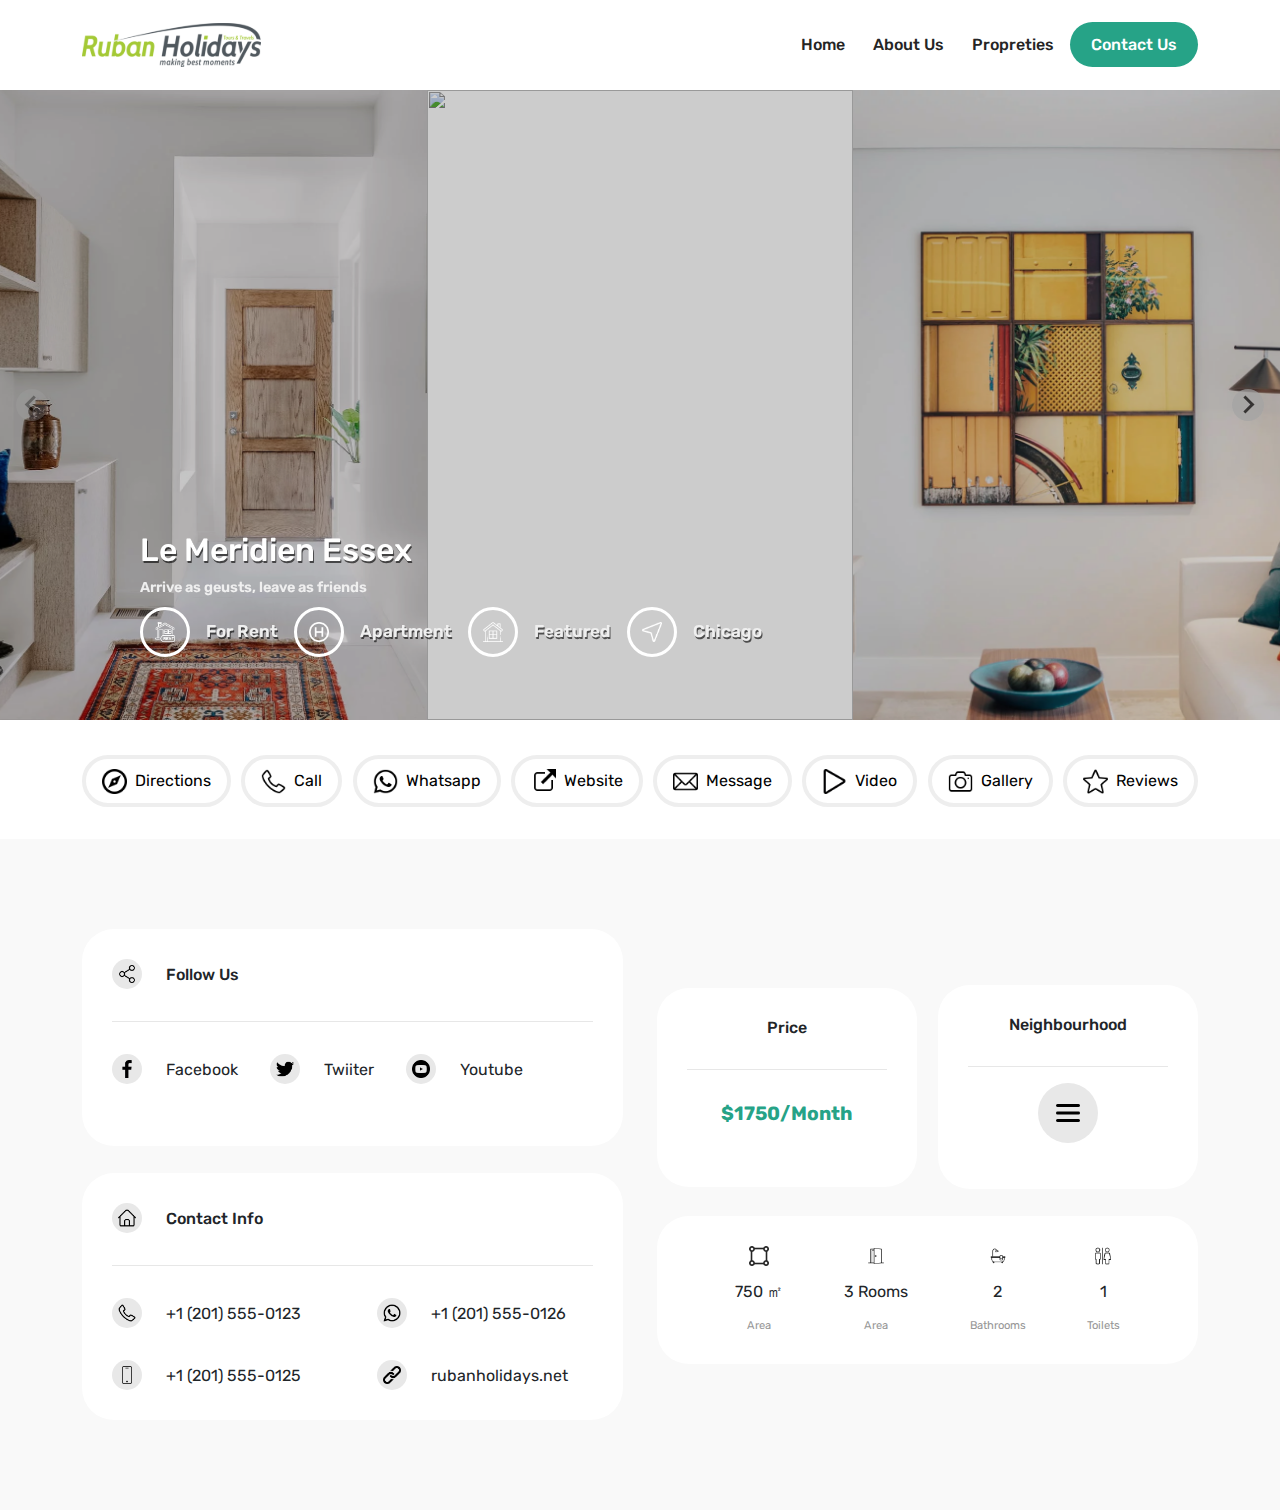
==== detail-page.html @ 16c0c18a "15" ====
<!DOCTYPE html>
<html lang="en">
<head>
    <meta charset="UTF-8">
    <meta name="viewport" content="width=device-width, initial-scale=1.0">
    <link href="https://cdn.jsdelivr.net/npm/bootstrap@5.3.3/dist/css/bootstrap.min.css" rel="stylesheet" integrity="sha384-QWTKZyjpPEjISv5WaRU9OFeRpok6YctnYmDr5pNlyT2bRjXh0JMhjY6hW+ALEwIH" crossorigin="anonymous">
    <!-- splide css -->
    <link rel="stylesheet" href="https://cdn.jsdelivr.net/npm/@splidejs/splide@4.1.4/dist/css/splide.min.css">
    <!-- font links -->
    <link rel="preconnect" href="https://fonts.googleapis.com">
    <link rel="preconnect" href="https://fonts.gstatic.com" crossorigin>
    <link href="https://fonts.googleapis.com/css2?family=Rubik:ital,wght@0,300..900;1,300..900&display=swap" rel="stylesheet">

    <link rel="stylesheet" href="./css/style.css">
    <link rel="stylesheet" href="./css/detailpage.css">
    <title>Detail Page</title>
</head>
<body>
    <header class="d-flex align-items-center justify-content-center">
        <div class="header-container container d-flex align-items-center justify-content-between">
            <div class="logo">
                <img src="./images/logo-main.svg" alt="">
            </div>

            <div class="links-container">
                <a href="">Home</a>
                <a href="">About Us</a>
                <a href="">Propreties</a>
                <a href="" class="contact-us-btn">Contact Us</a>
            </div>
        </div>
    </header>

    <div class="hero-image-slider-container">
        <section id="image-carousel" class="splide" aria-label="Beautiful Images">
            <div class="splide__track">
                  <ul class="splide__list">
                      <li class="splide__slide">
                          <img src="./images/sl1.png" alt="">
                      </li>

                      <li class="splide__slide">
                        <img src="./images/sl2.png" alt="">
                    </li>

                    <li class="splide__slide">
                        <img src="./images/sl3.png" alt="">
                    </li>

                    <li class="splide__slide">
                        <img src="./images/sl4.png" alt="">
                    </li>

                    <li class="splide__slide">
                        <img src="./images/sl5.png" alt="">
                    </li>

                    <li class="splide__slide">
                        <img src="./images/sl6.png" alt="">
                    </li>
                  </ul>
            </div>
        </section>

        <div class="slider-overlay">
            <div class="text-container container d-flex flex-column">
                <h1 class="overlay-text">Le Meridien Essex</h1>
                <p>Arrive as geusts, leave as friends</p>
                <div class="icon-cards-container d-flex">
                    <div class="item d-flex">
                        <div class="icon">
                            <img src="./images/rent.png" alt="">
                        </div>
                        <p>For Rent</p>
                    </div>

                    <div class="item d-flex">
                        <div class="icon">
                            <img src="./images/circle-h.png" alt="">
                        </div>
                        <p>Apartment</p>
                    </div>

                    <div class="item d-flex">
                        <div class="icon">
                            <img src="./images/home.png" alt="">
                        </div>
                        <p>Featured</p>
                    </div>

                    <div class="item d-flex">
                        <div class="icon">
                            <img src="./images/gps-navigation.png" alt="">
                        </div>
                        <p>Chicago</p>
                    </div>
                </div>
            </div>
        </div>
    </div>

    <div class="link-items-container-main">
        <div class="link-items-container container d-flex justify-content-between">
            <button>
                <img src="./images/compass.png" alt="">
                <p>Directions</p>
            </button>

            <button>
                <img src="./images/phone-call.png" alt="">
                <p>Call</p>
            </button>

            <button>
                <img src="./images/whatsapp.png" alt="">
                <p>Whatsapp</p>
            </button>

            <button>
                <img src="./images/detach.png" alt="">
                <p>Website</p>
            </button>

            <button>
                <img src="./images/email.png" alt="">
                <p>Message</p>
            </button>

            <button>
                <img src="./images/play-button.png" alt="">
                <p>Video</p>
            </button>

            <button>
                <img src="./images/camera.png" alt="">
                <p>Gallery</p>
            </button>

            <button>
                <img src="./images/star.png" alt="">
                <p>Reviews</p>
            </button>


        </div>
    </div>

    <section class="information-section-container-main">
        <div class="information-section-container container d-flex justify-content-between align-items-center">
            <div class="left-column">
                <div class="item-card item-card-follow">
                    <div class="head-section">
                        <div class="icon">
                            <img src="./images/share.png" alt="">
                        </div>
                        <h4>Follow Us</h4>
                    </div>
                    <div class="body-section d-flex">
                        <div class="item">
                            <div class="icon">
                                <img src="./images/facebook-app-symbol.png" alt="">
                            </div>
                            <h4>Facebook</h4>
                        </div>

                        <div class="item">
                            <div class="icon">
                                <img src="./images/twitter.png" alt="">
                            </div>
                            <h4>Twiiter</h4>
                        </div>

                        <div class="item">
                            <div class="icon">
                                <img src="./images/youtube.png" alt="">
                            </div>
                            <h4>Youtube</h4>
                        </div>
                    </div>
                </div>

                <div class="item-card item-card-contact">
                    <div class="head-section">
                        <div class="icon">
                            <img src="./images/home copy.png" alt="">
                        </div>
                        <h4>Contact Info</h4>
                    </div>
                    <div class="body-section">
                        <div class="row1 d-flex align-items-center">
                            <div class="item">
                                <div class="icon">
                                    <img src="./images/phone-call.png" alt="">
                                </div>
                                <h4>+1 (201) 555-0123</h4>
                            </div>

                            <div class="item">
                                <div class="icon">
                                    <img src="./images/whatsapp.png" alt="">
                                </div>
                                <h4>+1 (201) 555-0126</h4>
                            </div>
                        </div>
                        
                        <div class="row1 d-flex align-items-center">
                            <div class="item">
                                <div class="icon">
                                    <img src="./images/iphone.png" alt="">
                                </div>
                                <h4>+1 (201) 555-0125</h4>
                            </div>

                            <div class="item">
                                <div class="icon">
                                    <img src="./images/link.png" alt="">
                                </div>
                                <h4>rubanholidays.net</h4>
                            </div>
                        </div>
                    </div>
                </div>
            </div>
            <div class="right-column">
                <div class="first-row d-flex align-items-center justify-content-between">
                    <div class="item-card item-card-price">
                        <div class="head-section d-flex align-items-center justify-content-center">
                            <h4>Price</h4>
                        </div>
                        <div class="body-section d-flex">
                            <div class="item">
                                <h4>$1750/Month</h4>
                            </div>

                        </div>
                    </div>

                    <div class="item-card item-card-neighbourhood">
                        <div class="head-section d-flex align-items-center justify-content-center">
                            <h4>Neighbourhood</h4>
                        </div>
                        <div class="body-section d-flex">
                            <div class="item">
                                <div class="icon">
                                    <img src="./images/menu.png" alt="">
                                </div>
                            </div>

                        </div>
                    </div>
                </div>

                <div class="item-card item-card-features">
                    <div class="body-section">
                        <div class="cards-container d-flex align-items-center justify-content-between">
                            <div class="item">
                                <img src="./images/square.png" alt="">
                                <h5>750 ㎡</h5>
                                <p>Area</p>
                            </div>

                            <div class="item">
                                <img src="./images/door.png" alt="">
                                <h5>3 Rooms</h5>
                                <p>Area</p>
                            </div>

                            <div class="item">
                                <img src="./images/bathtub.png" alt="">
                                <h5>2</h5>
                                <p>Bathrooms</p>
                            </div>

                            <div class="item">
                                <img src="./images/gender.png" alt="">
                                <h5>1</h5>
                                <p>Toilets</p>
                            </div>
                        </div>
                    </div>
                </div>
            </div>
        </div>
    </section>


    <script>
        document.addEventListener('DOMContentLoaded', function () {
    var splide = new Splide('#image-carousel', {
        perPage: 3,
        focus: 'center',
        omitEnd: true,
        pagination: false, // Disable the dots
    });

    splide.mount();
});

    </script>

    <script src="https://kit.fontawesome.com/12dbf2ea54.js" crossorigin="anonymous"></script>
    <!-- splide js slider -->
    <script src="https://cdn.jsdelivr.net/npm/@splidejs/splide@4.1.4/dist/js/splide.min.js"></script>
    <!-- bootstrap js -->
    <script src="https://cdn.jsdelivr.net/npm/@popperjs/core@2.11.8/dist/umd/popper.min.js" integrity="sha384-I7E8VVD/ismYTF4hNIPjVp/Zjvgyol6VFvRkX/vR+Vc4jQkC+hVqc2pM8ODewa9r" crossorigin="anonymous"></script>
    <script src="https://cdn.jsdelivr.net/npm/bootstrap@5.3.3/dist/js/bootstrap.min.js" integrity="sha384-0pUGZvbkm6XF6gxjEnlmuGrJXVbNuzT9qBBavbLwCsOGabYfZo0T0to5eqruptLy" crossorigin="anonymous"></script>
</body>
</html>
---- css/style.css ----
body {
  box-sizing: border-box;
  font-family: "Rubik", sans-serif;
}

h1, h2, h3, h4, h5, h6 {
  padding: 0px;
  margin: 0px;
}

p {
  padding: 0px;
  margin: 0px;
}

img {
  margin: 0px !important;
  padding: 0px !important;
}

.hero-section-container-main {
  height: 75vh;
  background: linear-gradient(0deg, rgba(0, 0, 0, 0.35) 0%, rgba(0, 0, 0, 0.35) 100%), url("/images/hero-img.jpg") lightgray 50%/cover no-repeat;
  background-position: center;
  background-repeat: no-repeat;
  background-size: cover;
}
.hero-section-container-main .hero-section-container {
  width: 100%;
}
.hero-section-container-main .hero-section-container h1 {
  color: #fff;
  font-size: 4.0625rem;
  font-weight: 800;
}
.hero-section-container-main .hero-section-container p {
  color: #fff;
  font-size: 1rem;
  font-weight: 500;
}
.hero-section-container-main .hero-section-container .search-box-container {
  width: 100%;
  background-color: rgba(255, 255, 255, 0.15);
  padding: 0.5em 0em;
  border-radius: 0.8rem;
}
.hero-section-container-main .hero-section-container .search-box-container .inner-container {
  background-color: white;
  border-radius: 0.8rem;
  width: 98%;
  height: 80% !important;
  overflow: hidden;
  padding: 1.875em 1.25em;
}
.hero-section-container-main .hero-section-container .search-box-container .inner-container .input-field {
  width: calc(20% - 0.8em);
}
.hero-section-container-main .hero-section-container .search-box-container .inner-container input {
  width: 100%;
  border: 1px solid #ebebeb;
  color: #484848;
  font-size: 0.875rem;
  padding: 1em 0.95em;
}
.hero-section-container-main .hero-section-container .search-box-container .inner-container select {
  width: 100%;
  border: 1px solid #ebebeb;
  color: #717171 !important;
  font-size: 0.875rem;
  padding: 1em 0.95em;
}
.hero-section-container-main .hero-section-container .search-box-container .inner-container button {
  padding: 1em 0.95em;
  font-size: 0.875rem;
  border: none;
  border-radius: 0.4em;
  color: #fff;
  background-color: #252525;
}
.hero-section-container-main .hero-section-container .search-box-container .inner-container .search-box {
  overflow: hidden;
}
.hero-section-container-main .hero-section-container .search-box-container .inner-container .search-box input {
  width: 100%;
}

.slider-card-container {
  background: #FFF;
  box-shadow: 0px 0px 50.3px 0px rgba(0, 0, 0, 0.14);
  padding: 1.5625em;
  border-radius: 2.5rem;
  margin-top: -4em;
  width: 60% !important;
}
.slider-card-container .slider-card .splide__arrow--prev {
  position: absolute;
  left: 0px;
}
.slider-card-container .slider-card .splide__arrow--next {
  position: absolute;
  right: -1.5625em;
}
.slider-card-container .slider-card .splide .splide__track .splide__list {
  padding: 0em 0.3em !important;
  display: flex;
  gap: 2em;
}
.slider-card-container .slider-card .splide .splide__track .splide__list .splide__slide {
  background-color: white;
  height: 290px;
  width: 18.66666667% !important;
  box-shadow: 0px 0px 10px 1px rgba(0, 0, 0, 0.15);
  margin: 0.5em 0em;
  border-radius: 1.4em;
  overflow: hidden;
}
.slider-card-container .slider-card .splide .splide__track .splide__list .splide__slide .category-label {
  padding: 0.5625em 1.875em;
}

.splide__slide img {
  width: 100%;
  height: 80%;
}

.stays-for-rent-container {
  padding: 5.625em 0em;
}
.stays-for-rent-container .stays-for-rent .heading-container img {
  width: 32px;
  margin-bottom: 1.5625rem;
}
.stays-for-rent-container .stays-for-rent .heading-container h3 {
  font-family: inherit;
  font-size: 1.85rem;
  font-weight: 800;
  margin-bottom: 0.7em;
}
.stays-for-rent-container .stays-for-rent .heading-container h3 span {
  color: #26a387;
}
.stays-for-rent-container .stays-for-rent .heading-container p {
  font-size: 1.0625rem;
  font-weight: 500;
  color: #b5b5b5;
}
.stays-for-rent-container .stays-for-rent .cards-container {
  margin-top: 2.1875em;
  width: 75%;
}
@media (max-width: 1400px) {
  .stays-for-rent-container .stays-for-rent .cards-container {
    width: 80%;
  }
}
.stays-for-rent-container .stays-for-rent .cards-container .cardd {
  display: grid;
  height: 600px;
  width: 32%;
  grid-template-rows: 60% 40%;
  background-color: white;
  border-radius: 1.8rem;
  overflow: hidden;
  box-shadow: 15px 15px 30px rgba(0, 0, 0, 0.12);
}
.stays-for-rent-container .stays-for-rent .cards-container .cardd .image {
  background-color: white;
  background-position: center;
  background-repeat: no-repeat;
  background-size: cover;
  overflow: hidden;
  border-radius: 1.8rem;
  position: relative;
  padding: 1.5rem;
}
.stays-for-rent-container .stays-for-rent .cards-container .cardd .image .top-items .rating-circle {
  background-color: #26a387;
  height: 45px;
  width: 45px;
  border-radius: 100%;
}
.stays-for-rent-container .stays-for-rent .cards-container .cardd .image .top-items .rating-circle p {
  font-size: 0.9rem;
  font-weight: 700;
  font-family: inherit;
  color: #fff;
}
.stays-for-rent-container .stays-for-rent .cards-container .cardd .image .top-items .heart-icon {
  display: flex;
  align-items: center;
  justify-content: center;
  background-color: rgba(255, 255, 255, 0.19);
  height: 50px;
  width: 50px;
  border-radius: 100%;
}
.stays-for-rent-container .stays-for-rent .cards-container .cardd .image .top-items .heart-icon img {
  width: 23px;
  height: auto;
}
.stays-for-rent-container .stays-for-rent .cards-container .cardd .image .details-section {
  gap: 0.7em;
}
.stays-for-rent-container .stays-for-rent .cards-container .cardd .image .details-section p {
  font-family: inherit;
  color: #fff;
  font-size: 0.875rem;
  font-weight: 400;
  color: #fff;
  text-shadow: 0.8px 1.7px 0.6px rgba(0, 0, 0, 0.62);
}
.stays-for-rent-container .stays-for-rent .cards-container .cardd .image .details-section h5 {
  font-family: inherit;
  font-size: 1.25rem;
  font-weight: 600;
  color: #fff;
  text-shadow: 0.8px 1.7px 0.6px rgba(0, 0, 0, 0.62);
}
.stays-for-rent-container .stays-for-rent .cards-container .cardd .image .details-section h5 span {
  font-size: 0.875rem;
}
.stays-for-rent-container .stays-for-rent .cards-container .cardd .image .details-section .prop-name .check-icon {
  width: 25px;
  height: 25px;
  background-color: #26a387;
  display: flex;
  align-items: center;
  justify-content: center;
  border-radius: 100%;
}
.stays-for-rent-container .stays-for-rent .cards-container .cardd .image .details-section .prop-name .check-icon img {
  width: 18px;
}
.stays-for-rent-container .stays-for-rent .cards-container .cardd .image .details-section .prop-name h4 {
  font-family: inherit;
  color: #fff;
  font-size: 1.0625rem;
  font-weight: 600;
  margin-left: 0.4375em;
  text-shadow: 0.8px 1.7px 0.6px rgba(0, 0, 0, 0.62);
}
.stays-for-rent-container .stays-for-rent .cards-container .cardd .details {
  background-color: #fff;
  width: 100%;
  overflow: hidden;
}
.stays-for-rent-container .stays-for-rent .cards-container .cardd .details .features-row {
  padding: 0.6875em 0.9em;
}
.stays-for-rent-container .stays-for-rent .cards-container .cardd .details .features-row .item {
  display: flex;
  align-items: center;
  flex-direction: column;
  gap: 0.6em;
  justify-content: center;
  text-align: center;
}
.stays-for-rent-container .stays-for-rent .cards-container .cardd .details .features-row .item img {
  width: 20px;
}
.stays-for-rent-container .stays-for-rent .cards-container .cardd .details .features-row .item p {
  font-family: inherit;
  font-size: 0.8125rem;
  font-weight: 400;
}
.stays-for-rent-container .stays-for-rent .cards-container .cardd .details .features-row .sqft img {
  width: 17px !important;
}
.stays-for-rent-container .stays-for-rent .cards-container .cardd .details .location-row {
  padding: 1em 1.5em;
  border-top: 2px solid #e9e9e9;
}
.stays-for-rent-container .stays-for-rent .cards-container .cardd .details .location-row .loc-row {
  gap: 0.5em;
}
.stays-for-rent-container .stays-for-rent .cards-container .cardd .details .location-row .loc-row img {
  width: 20px;
}
.stays-for-rent-container .stays-for-rent .cards-container .cardd .details .location-row .loc-row p {
  font-family: inherit;
  color: #252525;
  font-size: 0.875rem;
}
.stays-for-rent-container .stays-for-rent .cards-container .cardd .details .location-row .loc-row-2 {
  margin-top: 1em;
}
.stays-for-rent-container .stays-for-rent .cards-container .cardd .details .location-row .loc-row-2 p {
  font-family: inherit;
  color: #252525;
  font-size: 0.975rem;
}
.stays-for-rent-container .stays-for-rent .cards-container .cardd .details .icons-row {
  display: flex;
  width: 100%;
  height: 5em;
  padding: 0em 1.5em;
  margin-top: 0.6em;
}
.stays-for-rent-container .stays-for-rent .cards-container .cardd .details .icons-row .iconn {
  background-color: #252525;
  width: 40px;
  height: 40px;
  display: flex;
  align-items: center;
  justify-content: center;
  border-radius: 100%;
}
.stays-for-rent-container .stays-for-rent .cards-container .cardd .details .icons-row .iconn img {
  width: 25px;
}
.stays-for-rent-container .stays-for-rent .cards-container .cardd1 .image {
  background: linear-gradient(138deg, rgba(0, 0, 0, 0) 3.1%, rgba(0, 0, 0, 0.7) 100.25%), url("/images/stayimg1.jpg") lightgray 50%/cover no-repeat;
}
.stays-for-rent-container .stays-for-rent .cards-container .cardd2 .image {
  background: linear-gradient(138deg, rgba(0, 0, 0, 0) 3.1%, rgba(0, 0, 0, 0.7) 100.25%), url("/images/stayimg2.jpg") lightgray 50%/cover no-repeat;
}
.stays-for-rent-container .stays-for-rent .cards-container .cardd3 .image {
  background: linear-gradient(138deg, rgba(0, 0, 0, 0) 3.1%, rgba(0, 0, 0, 0.7) 100.25%), url("/images/stayimg3.jpg") lightgray 50%/cover no-repeat;
}
.stays-for-rent-container .stays-for-rent .btn-row button {
  margin-top: 2.1875rem;
  background-color: white;
  border: 4px solid #eee;
  padding: 6px 30px;
  border-radius: 5rem;
}
.stays-for-rent-container .stays-for-rent .btn-row button img {
  width: 25px;
  margin-left: 0.9em;
}

.get-started-container .get-started {
  padding: 5.625em 0em;
}
.get-started-container .get-started .heading-container {
  margin-bottom: 6.25em;
}
.get-started-container .get-started .heading-container img {
  width: 32px;
  margin-bottom: 1.5625rem;
}
.get-started-container .get-started .heading-container h3 {
  font-family: inherit;
  font-size: 1.85rem;
  font-weight: 800;
  margin-bottom: 1.375em;
}
.get-started-container .get-started .heading-container h3 span {
  color: #26a387;
}
.get-started-container .get-started .heading-container p {
  font-size: 1.3125rem;
  font-weight: 700;
  color: #252525;
}
.get-started-container .get-started .card-container .item {
  width: 49%;
  height: 21.875em;
  overflow: hidden;
  border-radius: 2.2rem;
  display: flex;
  flex-direction: column;
  justify-content: center;
}
.get-started-container .get-started .card-container .item .text {
  display: flex;
  flex-direction: column;
  gap: 1.625em;
  padding: 0em 3.75em;
}
.get-started-container .get-started .card-container .item .text h3 {
  font-family: inherit;
  font-size: 2.5rem;
  font-weight: 800;
  color: #fff;
}
.get-started-container .get-started .card-container .item .text p {
  font-size: 1.125rem;
  color: #fff;
  font-weight: 600;
}
.get-started-container .get-started .card-container .item .text button {
  width: 50px;
  height: 50px;
  border-radius: 100%;
  background-color: white;
  border: none;
  display: flex;
  align-items: center;
  justify-content: center;
  border: 4px solid #eee;
}
.get-started-container .get-started .card-container .item .text button img {
  width: 23px;
}
.get-started-container .get-started .card-container .item1 {
  background: linear-gradient(270deg, rgba(0, 0, 0, 0) 0.09%, rgba(0, 0, 0, 0.65) 103.43%), url("/images/call-to.webp") lightgray 50%/cover no-repeat;
}
.get-started-container .get-started .card-container .item2 {
  background: linear-gradient(270deg, rgba(0, 0, 0, 0) 0.09%, rgba(0, 0, 0, 0.65) 103.43%), url("/images/call-to-2.webp") lightgray 50%/cover no-repeat;
}

.keep-exploring-container {
  padding-bottom: 5.625em;
}
.keep-exploring-container .keep-exploring .heading-container img {
  width: 32px;
  margin-bottom: 1.5625rem;
}
.keep-exploring-container .keep-exploring .heading-container h3 {
  font-family: inherit;
  font-size: 1.85rem;
  font-weight: 800;
  margin-bottom: 0.7em;
}
.keep-exploring-container .keep-exploring .heading-container h3 span {
  color: #26a387;
}
.keep-exploring-container .keep-exploring .heading-container p {
  font-size: 1.0625rem;
  font-weight: 500;
  color: #b5b5b5;
}
.keep-exploring-container .keep-exploring .cards-container {
  margin-top: 2.4em;
}
.keep-exploring-container .keep-exploring .cards-container .item {
  display: flex;
  flex-direction: column;
  align-items: center;
  justify-content: center;
  text-align: center;
}
.keep-exploring-container .keep-exploring .cards-container .item .circle-img {
  box-shadow: 14px 15px 48.5px -2px rgba(0, 0, 0, 0.45);
  position: relative;
  width: 180px;
  border-radius: 100%;
  height: 180px;
  background: linear-gradient(0deg, rgba(0, 0, 0, 0.3) 0%, rgba(0, 0, 0, 0.3) 100%), url("/images/stayimg1.jpg") lightgray 50%/cover no-repeat;
}
.keep-exploring-container .keep-exploring .cards-container .item .circle-img .number {
  position: absolute;
  bottom: 10%;
  left: 50%; /* Move the element to the center of the container */
  transform: translateX(-50%); /* Adjust the position to truly center it */
  color: #fff;
  width: 50px;
  height: 50px;
  display: flex;
  align-items: center;
  justify-content: center;
  border: 3px solid white;
  border-radius: 100%;
}
.keep-exploring-container .keep-exploring .cards-container .item .circle-img .number p {
  font-size: 1rem;
  font-family: inherit;
  font-weight: 700;
  text-shadow: 0.8px 1.7px 0.6px rgba(0, 0, 0, 0.62);
}
.keep-exploring-container .keep-exploring .cards-container .item h5 {
  margin-top: 1.1em !important;
  font-weight: 600;
  font-family: inherit;
  font-size: 1.125rem;
}

header {
  padding: 1.4375rem 0rem !important;
}
header .header-container .logo img {
  height: 2.75rem;
}
header .header-container .links-container a {
  text-decoration: none;
  font-size: 1rem;
  font-weight: 500;
  color: #252525;
  padding: 7px 12px;
}
header .header-container .links-container .contact-us-btn {
  background-color: #26a387;
  padding: 0.7875rem 1.3125em;
  border-radius: 10rem;
  color: #fff;
}/*# sourceMappingURL=style.css.map */
---- css/detailpage.css ----
.hero-image-slider-container {
  position: relative;
  overflow: hidden;
}
.hero-image-slider-container .slider-overlay {
  position: absolute;
  top: 0;
  left: 0;
  width: 100%;
  height: 100%;
  background: rgba(0, 0, 0, 0.2); /* Semi-transparent black overlay */
  display: flex;
  align-items: center;
  justify-content: center;
  z-index: 1; /* Ensure the overlay is above the slider */
  pointer-events: none;
}
.hero-image-slider-container .slider-overlay .text-container {
  pointer-events: none;
  position: absolute;
  left: 10%;
  bottom: 10%;
  gap: 0.5em;
}
.hero-image-slider-container .slider-overlay .text-container h1 {
  font-size: 2rem;
  color: #fff;
  text-shadow: 0.8px 1.7px 0.6px rgba(0, 0, 0, 0.62);
}
.hero-image-slider-container .slider-overlay .text-container p {
  font-size: 0.9rem;
  color: rgb(239, 239, 239);
  font-weight: 600;
}
.hero-image-slider-container .slider-overlay .text-container .icon-cards-container {
  gap: 1em;
}
.hero-image-slider-container .slider-overlay .text-container .icon-cards-container .item {
  display: flex;
  align-items: center;
  gap: 1em;
}
.hero-image-slider-container .slider-overlay .text-container .icon-cards-container .item .icon {
  width: 50px;
  height: 50px;
  border: 3px solid white;
  display: flex;
  align-items: center;
  justify-content: center;
  border-radius: 100%;
}
.hero-image-slider-container .slider-overlay .text-container .icon-cards-container .item p {
  text-shadow: none;
  font-size: 1.0625rem;
  text-shadow: 0.8px 1.7px 0.6px rgba(0, 0, 0, 0.62);
}
.hero-image-slider-container .slider-overlay .text-container .icon-cards-container .item img {
  width: 20px;
}

.link-items-container-main {
  overflow: hidden;
  padding-bottom: 2em;
}
.link-items-container-main .link-items-container button {
  margin-top: 2.1875rem;
  background-color: white;
  border: 4px solid #eee;
  padding: 0.6em 1em;
  border-radius: 5rem;
  display: flex;
  gap: 0.5em;
}
.link-items-container-main .link-items-container button img {
  width: 25px;
  margin-left: 0.9em;
}

.information-section-container-main {
  padding: 5.625em 0em;
  background-color: #f9f9f9;
}
.information-section-container-main .information-section-container .item-card {
  background-color: white;
  border-radius: 2rem;
  padding: 1.875em;
}
.information-section-container-main .information-section-container .item-card .head-section {
  padding-bottom: 2em;
  border-bottom: 1px solid rgb(231, 231, 231);
  display: flex;
  align-items: center;
}
.information-section-container-main .information-section-container .item-card .head-section .icon {
  width: 30px;
  height: 30px;
  margin-right: 1.5em;
  display: flex;
  align-items: center;
  justify-content: center;
  background-color: #e8e8e8;
  border-radius: 100%;
}
.information-section-container-main .information-section-container .item-card .head-section .icon img {
  width: 60%;
}
.information-section-container-main .information-section-container .item-card .head-section h4 {
  font-size: #252525;
  font-size: 1rem;
  font-weight: 500;
}
.information-section-container-main .information-section-container .item-card-follow .body-section {
  padding: 2em 0em;
  display: flex;
  align-items: center;
  gap: 2em;
}
.information-section-container-main .information-section-container .item-card-follow .body-section .item {
  display: flex;
  align-items: center;
}
.information-section-container-main .information-section-container .item-card-follow .body-section .item .icon {
  width: 30px;
  height: 30px;
  margin-right: 1.5em;
  display: flex;
  align-items: center;
  justify-content: center;
  background-color: #e8e8e8;
  border-radius: 100%;
}
.information-section-container-main .information-section-container .item-card-follow .body-section .item .icon img {
  width: 60%;
}
.information-section-container-main .information-section-container .item-card-follow .body-section .item h4 {
  font-size: #252525;
  font-size: 1rem;
  font-weight: 400;
}
.information-section-container-main .information-section-container .item-card-contact .body-section .row1 {
  margin-top: 2em;
  width: 100%;
  gap: 3em;
}
.information-section-container-main .information-section-container .item-card-contact .body-section .item {
  display: flex;
  width: 100%;
  align-items: center;
}
.information-section-container-main .information-section-container .item-card-contact .body-section .item .icon {
  width: 30px;
  height: 30px;
  margin-right: 1.5em;
  display: flex;
  align-items: center;
  justify-content: center;
  background-color: #e8e8e8;
  border-radius: 100%;
}
.information-section-container-main .information-section-container .item-card-contact .body-section .item .icon img {
  width: 60%;
}
.information-section-container-main .information-section-container .item-card-contact .body-section .item h4 {
  font-size: #252525;
  font-size: 1rem;
  font-weight: 400;
}
.information-section-container-main .information-section-container .left-column {
  width: 48.5%;
  display: flex;
  flex-direction: column;
  gap: 1.7em;
}
.information-section-container-main .information-section-container .right-column {
  width: 48.5%;
  display: flex;
  flex-direction: column;
  gap: 1.7em;
}
.information-section-container-main .information-section-container .right-column .first-row .item-card {
  width: 48%;
}
.information-section-container-main .information-section-container .right-column .first-row .item-card-price .body-section {
  padding: 2em 0em;
  display: flex;
  align-items: center;
  justify-content: center;
}
.information-section-container-main .information-section-container .right-column .first-row .item-card-price .body-section h4 {
  font-size: 1.2rem;
  font-weight: 700;
  color: #26a387;
}
.information-section-container-main .information-section-container .right-column .first-row .item-card-neighbourhood .body-section {
  padding: 1em 0em;
  display: flex;
  align-items: center;
  justify-content: center;
}
.information-section-container-main .information-section-container .right-column .first-row .item-card-neighbourhood .body-section .item .icon {
  width: 60px !important;
  height: 60px;
  background-color: #e8e8e8;
  display: flex;
  align-items: center;
  justify-content: center;
  border-radius: 100%;
}
.information-section-container-main .information-section-container .right-column .first-row .item-card-neighbourhood .body-section .item .icon img {
  width: 40%;
}
.information-section-container-main .information-section-container .right-column .item-card-features .body-section {
  display: flex;
  align-items: center;
  justify-content: center;
}
.information-section-container-main .information-section-container .right-column .item-card-features .body-section .cards-container {
  width: 80%;
}
.information-section-container-main .information-section-container .right-column .item-card-features .body-section .cards-container .item {
  display: flex;
  align-items: center;
  justify-content: center;
  text-align: center;
  flex-direction: column;
  gap: 1em;
}
.information-section-container-main .information-section-container .right-column .item-card-features .body-section .cards-container .item h5 {
  font-size: 1rem;
  font-weight: 400;
}
.information-section-container-main .information-section-container .right-column .item-card-features .body-section .cards-container .item p {
  font-size: 0.7rem;
  color: #979797;
}
.information-section-container-main .information-section-container .right-column .item-card-features .body-section .cards-container .item img {
  width: 20px;
}

.splide .splide__track {
  height: 70vh !important;
}

.splide__slide img {
  width: 100%;
  height: 100%;
  -o-object-fit: cover;
     object-fit: cover;
  -o-object-position: center;
     object-position: center;
}/*# sourceMappingURL=detailpage.css.map */
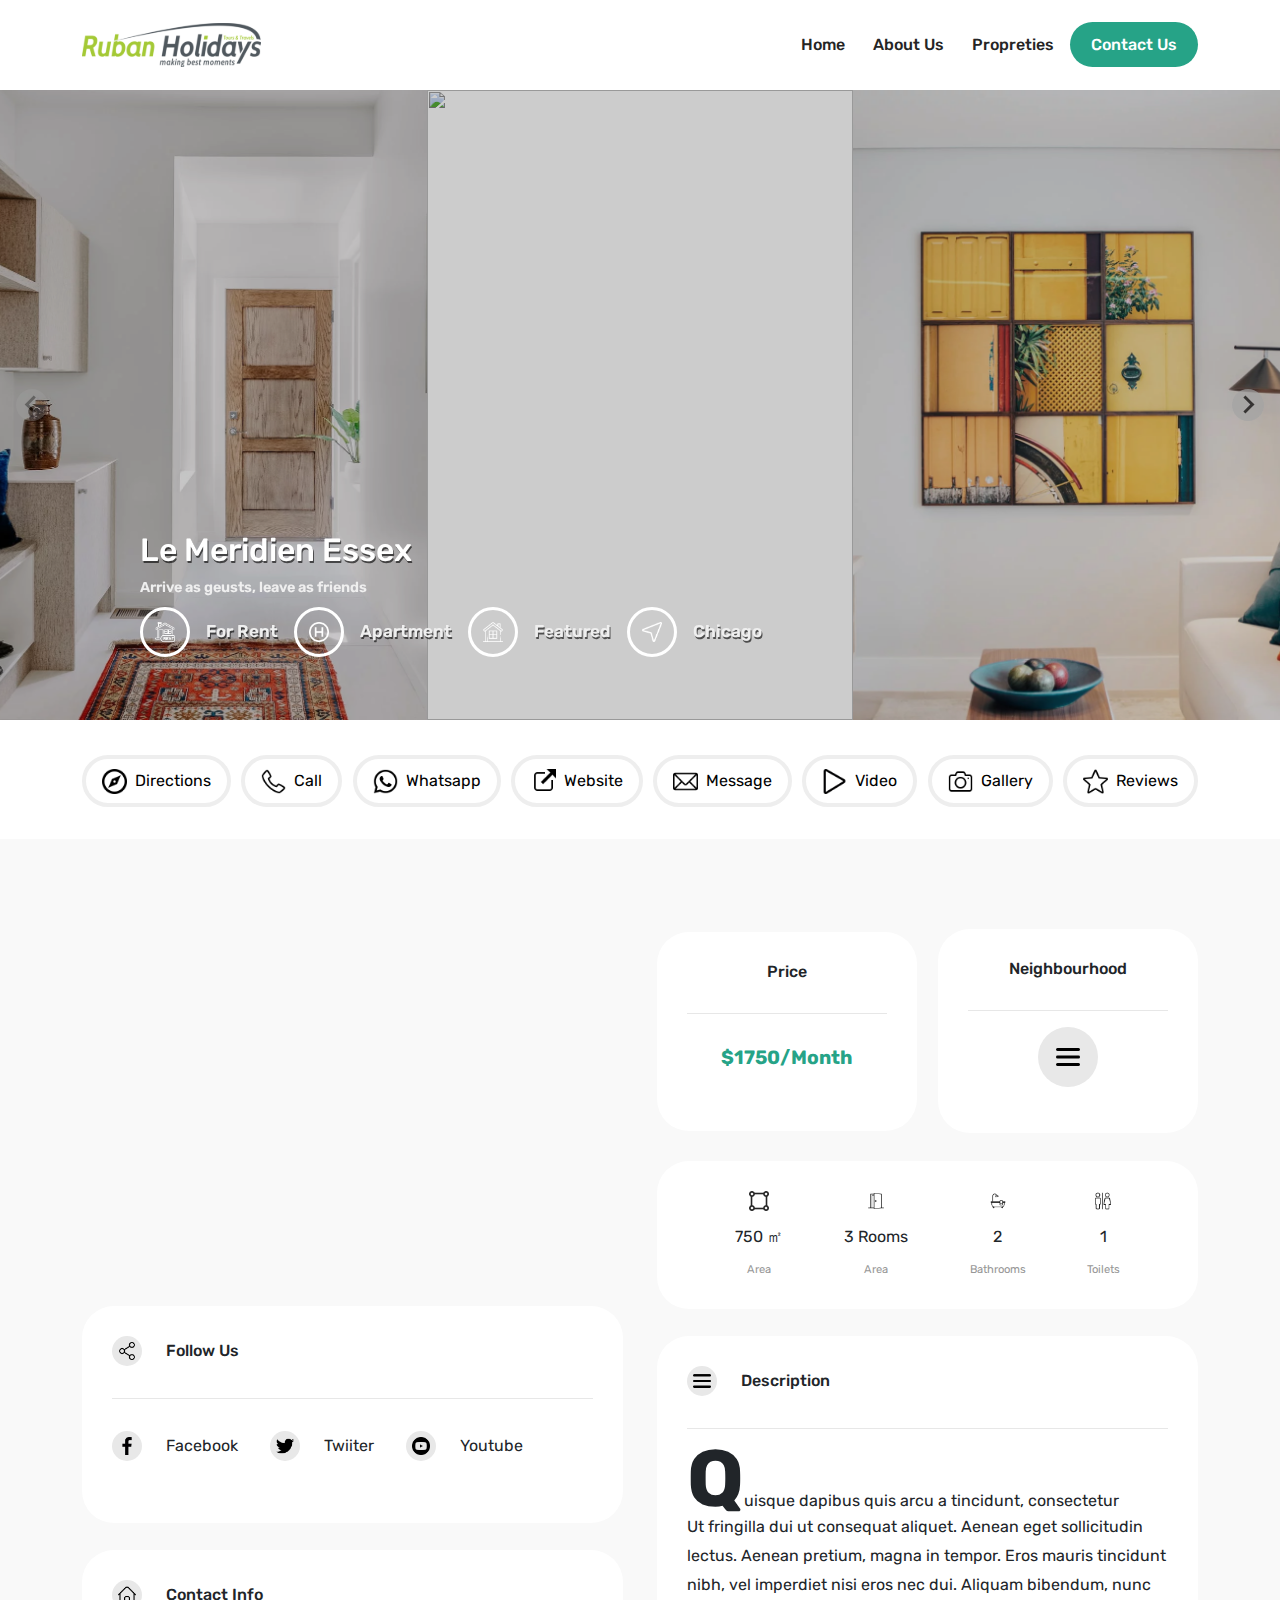
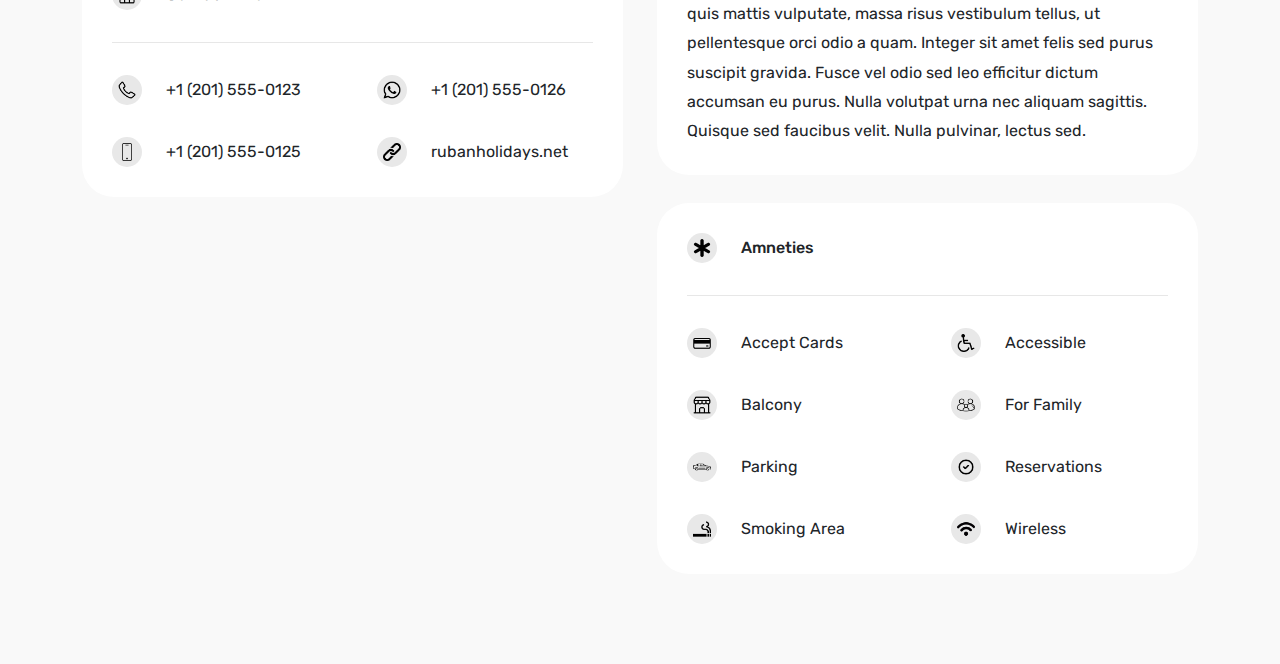
==== commit e703ec09: "16" ====
--- a/detail-page.html
+++ b/detail-page.html
@@ -279,6 +279,101 @@
                         </div>
                     </div>
                 </div>
+
+                <div class="item-card item-card-description">
+                    <div class="head-section">
+                        <div class="icon">
+                            <img src="./images/menu.png" alt="">
+                        </div>
+                        <h4>Description</h4>
+                    </div>
+                    <div class="body-section">
+                        <p class="kkk">
+                            <span>Q</span>uisque dapibus quis arcu a tincidunt, consectetur
+                        </p>
+                        <p class="hhh">
+                            Ut fringilla dui ut consequat aliquet. Aenean eget sollicitudin lectus. Aenean pretium, magna in tempor.
+
+Eros mauris tincidunt nibh, vel imperdiet nisi eros nec dui. Aliquam bibendum, nunc quis mattis vulputate, massa risus vestibulum tellus, ut pellentesque orci odio a quam.
+
+Integer sit amet felis sed purus suscipit gravida. Fusce vel odio sed leo efficitur dictum accumsan eu purus. Nulla volutpat urna nec aliquam sagittis. Quisque sed faucibus velit. Nulla pulvinar, lectus sed.
+                        </p>
+                    </div>
+                </div>
+
+                <div class="item-card item-card-amneties">
+                    <div class="head-section">
+                        <div class="icon">
+                            <img src="./images/asterisk.png" alt="">
+                        </div>
+                        <h4>Amneties</h4>
+                    </div>
+                    <div class="body-section">
+                        <div class="row1 d-flex align-items-center">
+                            <div class="item">
+                                <div class="icon">
+                                    <img src="./images/card-black.png" alt="">
+                                </div>
+                                <h4>Accept Cards</h4>
+                            </div>
+
+                            <div class="item">
+                                <div class="icon">
+                                    <img src="./images/wheelchair-black.png" alt="">
+                                </div>
+                                <h4>Accessible</h4>
+                            </div>
+                        </div>
+                        
+                        <div class="row1 d-flex align-items-center">
+                            <div class="item">
+                                <div class="icon">
+                                    <img src="./images/shop-black.png" alt="">
+                                </div>
+                                <h4>Balcony</h4>
+                            </div>
+
+                            <div class="item">
+                                <div class="icon">
+                                    <img src="./images/family.png" alt="">
+                                </div>
+                                <h4>For Family</h4>
+                            </div>
+                        </div>
+
+                        <div class="row1 d-flex align-items-center">
+                            <div class="item">
+                                <div class="icon">
+                                    <img src="./images/sedan.png" alt="">
+                                </div>
+                                <h4>Parking</h4>
+                            </div>
+
+                            <div class="item">
+                                <div class="icon">
+                                    <img src="./images/check copy.png" alt="">
+                                </div>
+                                <h4>Reservations</h4>
+                            </div>
+                        </div>
+
+                        <div class="row1 d-flex align-items-center">
+                            <div class="item">
+                                <div class="icon">
+                                    <img src="./images/smoking.png" alt="">
+                                </div>
+                                <h4>Smoking Area</h4>
+                            </div>
+
+                            <div class="item">
+                                <div class="icon">
+                                    <img src="./images/wi-fi.png" alt="">
+                                </div>
+                                <h4>Wireless</h4>
+                            </div>
+                        </div>
+                    </div>
+                </div>
             </div>
         </div>
     </section>
--- a/css/detailpage.css
+++ b/css/detailpage.css
@@ -236,6 +236,46 @@
 .information-section-container-main .information-section-container .right-column .item-card-features .body-section .cards-container .item img {
   width: 20px;
 }
+.information-section-container-main .information-section-container .right-column .item-card-description .body-section .kkk {
+  margin-top: 2.5em;
+  font-size: 1rem;
+  line-height: 1.3em !important;
+}
+.information-section-container-main .information-section-container .right-column .item-card-description .body-section .kkk span {
+  font-size: 5rem;
+  font-weight: 700;
+}
+.information-section-container-main .information-section-container .right-column .item-card-description .body-section .hhh {
+  line-height: 1.8275;
+}
+.information-section-container-main .information-section-container .right-column .item-card-amneties .body-section .row1 {
+  margin-top: 2em;
+  width: 100%;
+  gap: 3em;
+}
+.information-section-container-main .information-section-container .right-column .item-card-amneties .body-section .item {
+  display: flex;
+  width: 100%;
+  align-items: center;
+}
+.information-section-container-main .information-section-container .right-column .item-card-amneties .body-section .item .icon {
+  width: 30px;
+  height: 30px;
+  margin-right: 1.5em;
+  display: flex;
+  align-items: center;
+  justify-content: center;
+  background-color: #e8e8e8;
+  border-radius: 100%;
+}
+.information-section-container-main .information-section-container .right-column .item-card-amneties .body-section .item .icon img {
+  width: 60%;
+}
+.information-section-container-main .information-section-container .right-column .item-card-amneties .body-section .item h4 {
+  font-size: #252525;
+  font-size: 1rem;
+  font-weight: 400;
+}
 
 .splide .splide__track {
   height: 70vh !important;
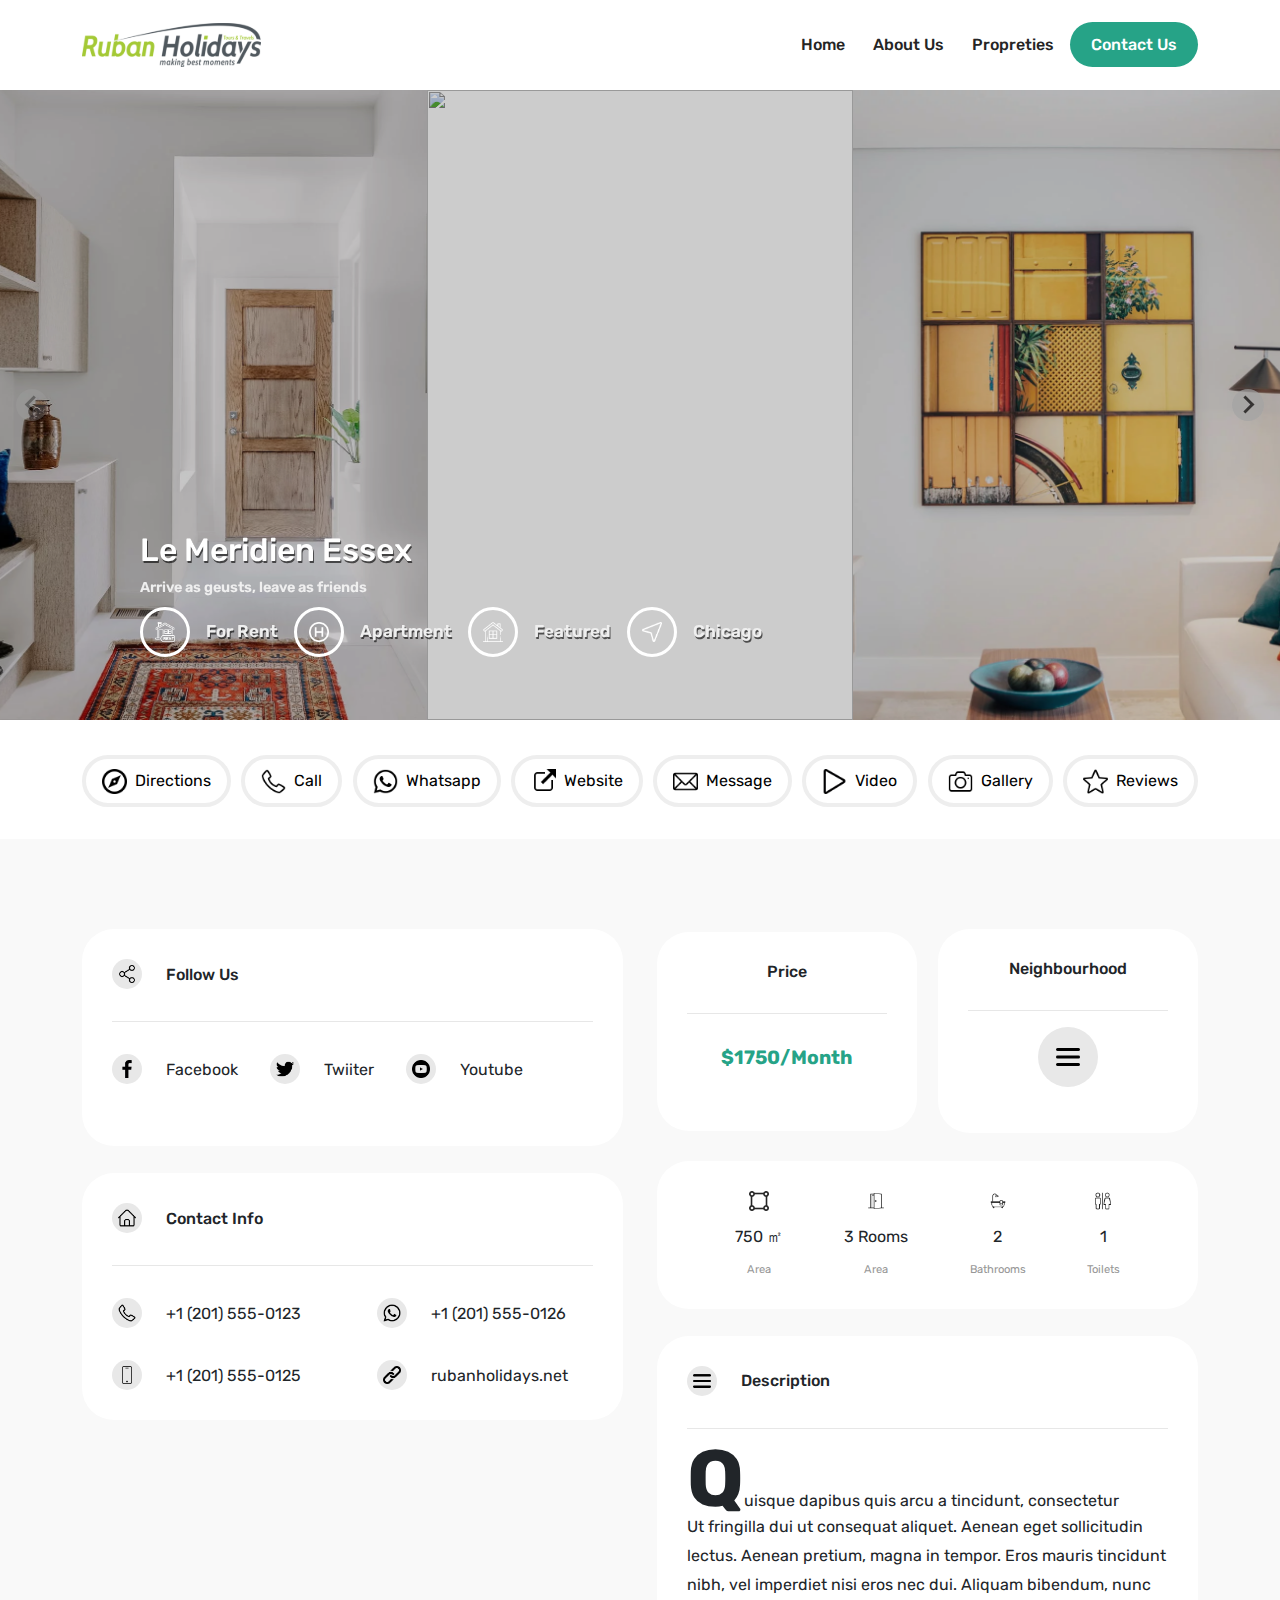
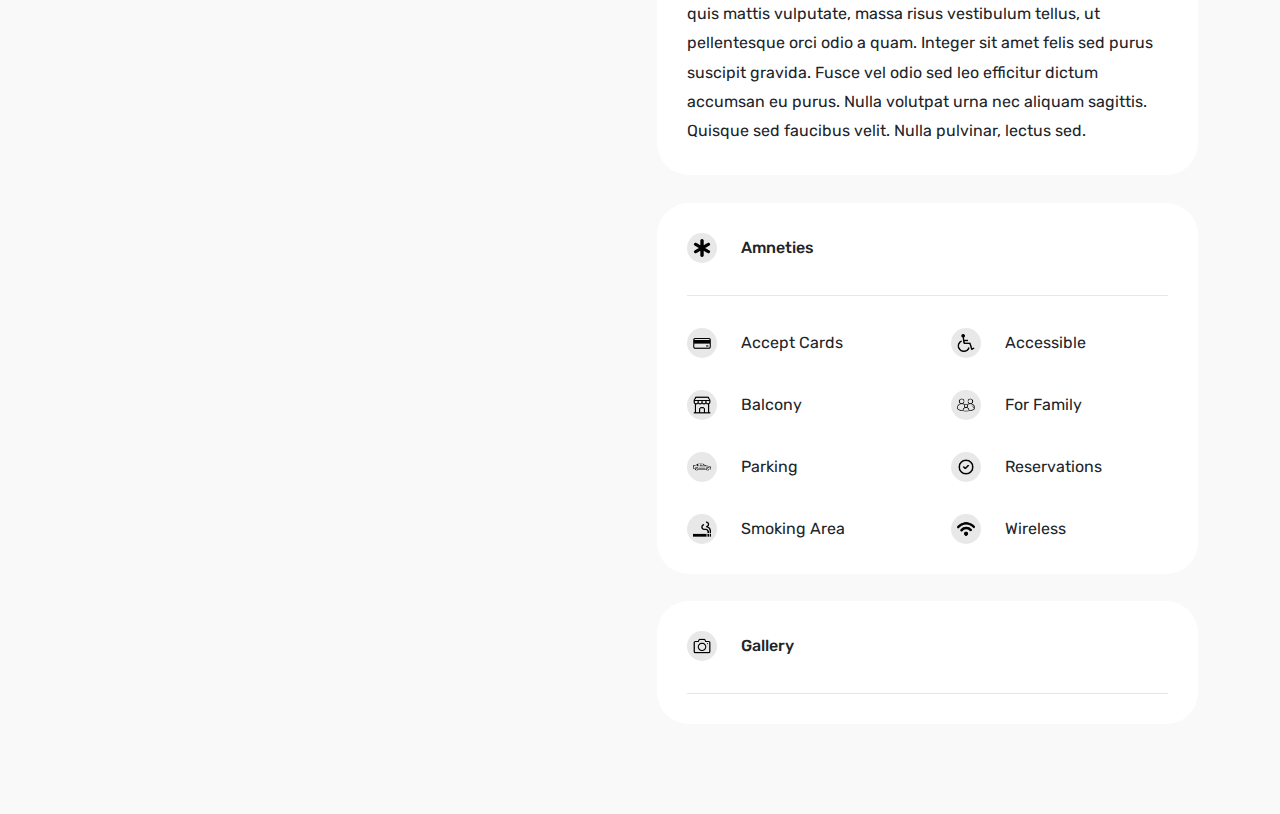
==== commit 14591b37: "17" ====
--- a/detail-page.html
+++ b/detail-page.html
@@ -146,7 +146,7 @@
     </div>
 
     <section class="information-section-container-main">
-        <div class="information-section-container container d-flex justify-content-between align-items-center">
+        <div class="information-section-container container d-flex justify-content-between align-items-start">
             <div class="left-column">
                 <div class="item-card item-card-follow">
                     <div class="head-section">
@@ -372,6 +372,18 @@
                                 <h4>Wireless</h4>
                             </div>
                         </div>
+                    </div>
+                </div>
+
+                <div class="item-card item-card-gallery">
+                    <div class="head-section">
+                        <div class="icon">
+                            <img src="./images/camera.png" alt="">
+                        </div>
+                        <h4>Gallery</h4>
+                    </div>
+                    <div class="body-section d-flex">
+                       
                     </div>
                 </div>
             </div>
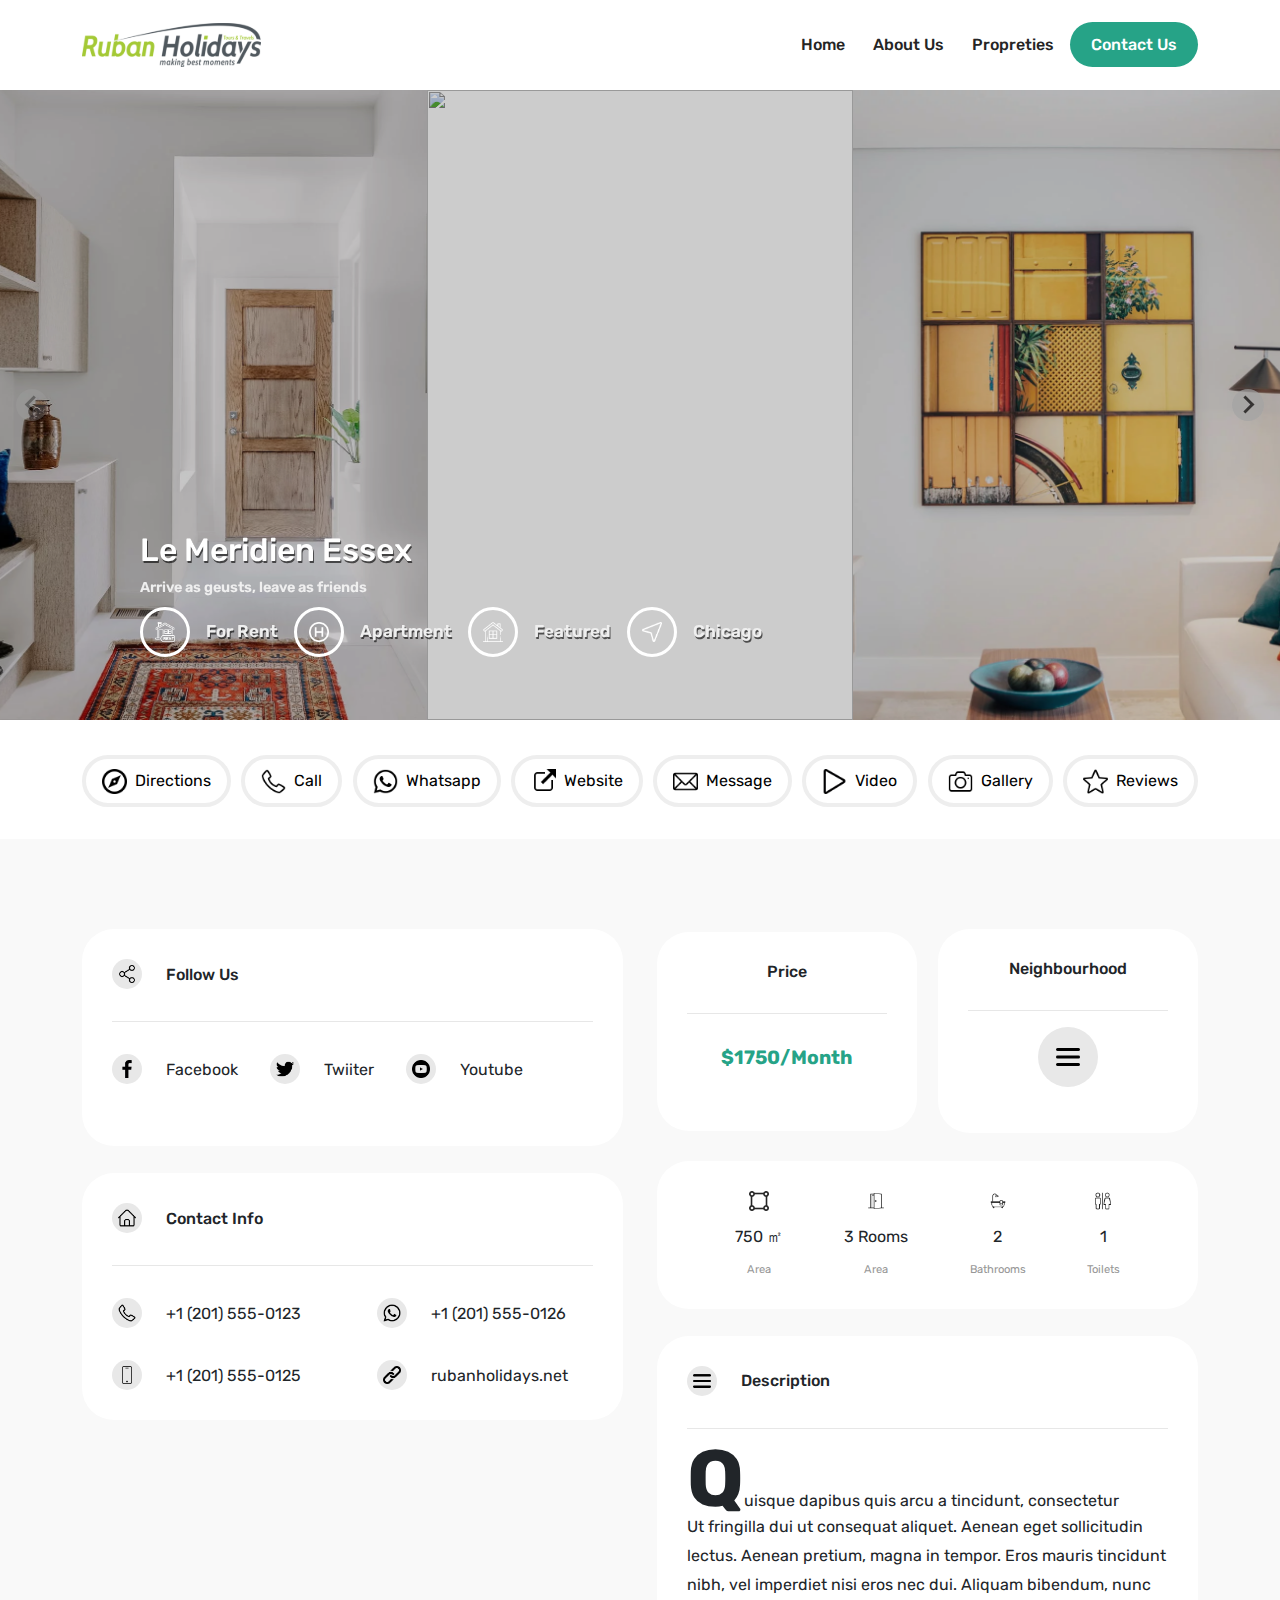
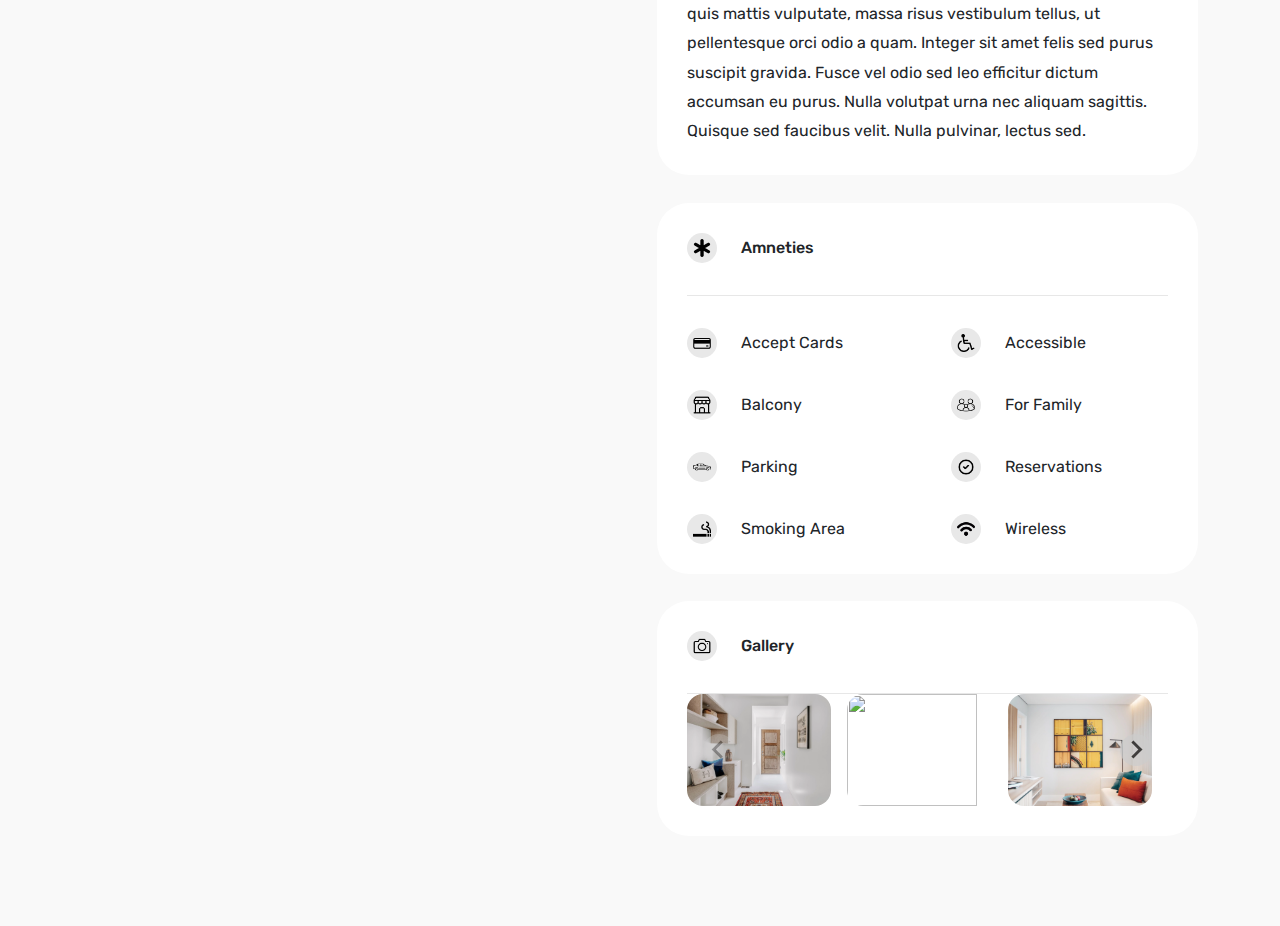
==== commit 91783570: "18" ====
--- a/detail-page.html
+++ b/detail-page.html
@@ -383,7 +383,35 @@
                         <h4>Gallery</h4>
                     </div>
                     <div class="body-section d-flex">
-                       
+                        <section id="image-carousel2" class="splide splide2" aria-label="Beautiful Images">
+                            <div class="splide__track">
+                                  <ul class="splide__list">
+                                      <li class="splide__slide">
+                                          <img src="./images/sl1.png" alt="">
+                                      </li>
+                
+                                      <li class="splide__slide">
+                                        <img src="./images/sl2.png" alt="">
+                                    </li>
+                
+                                    <li class="splide__slide">
+                                        <img src="./images/sl3.png" alt="">
+                                    </li>
+                
+                                    <li class="splide__slide">
+                                        <img src="./images/sl4.png" alt="">
+                                    </li>
+                
+                                    <li class="splide__slide">
+                                        <img src="./images/sl5.png" alt="">
+                                    </li>
+                
+                                    <li class="splide__slide">
+                                        <img src="./images/sl6.png" alt="">
+                                    </li>
+                                  </ul>
+                            </div>
+                        </section>
                     </div>
                 </div>
             </div>
@@ -400,7 +428,17 @@
         pagination: false, // Disable the dots
     });
 
+    var splide2 = new Splide('#image-carousel2', {
+        perPage: 3,
+        focus: 'center',
+        omitEnd: true,
+        pagination: false, // Disable the dots
+    });
+
     splide.mount();
+    splide2.mount();
+
+
 });
 
     </script>
--- a/css/detailpage.css
+++ b/css/detailpage.css
@@ -281,6 +281,19 @@
   height: 70vh !important;
 }
 
+.splide2 .splide__track {
+  height: 7rem !important;
+}
+.splide2 .splide__slide img {
+  width: 90%;
+  border-radius: 1rem;
+  height: 100%;
+  -o-object-fit: cover;
+     object-fit: cover;
+  -o-object-position: center;
+     object-position: center;
+}
+
 .splide__slide img {
   width: 100%;
   height: 100%;
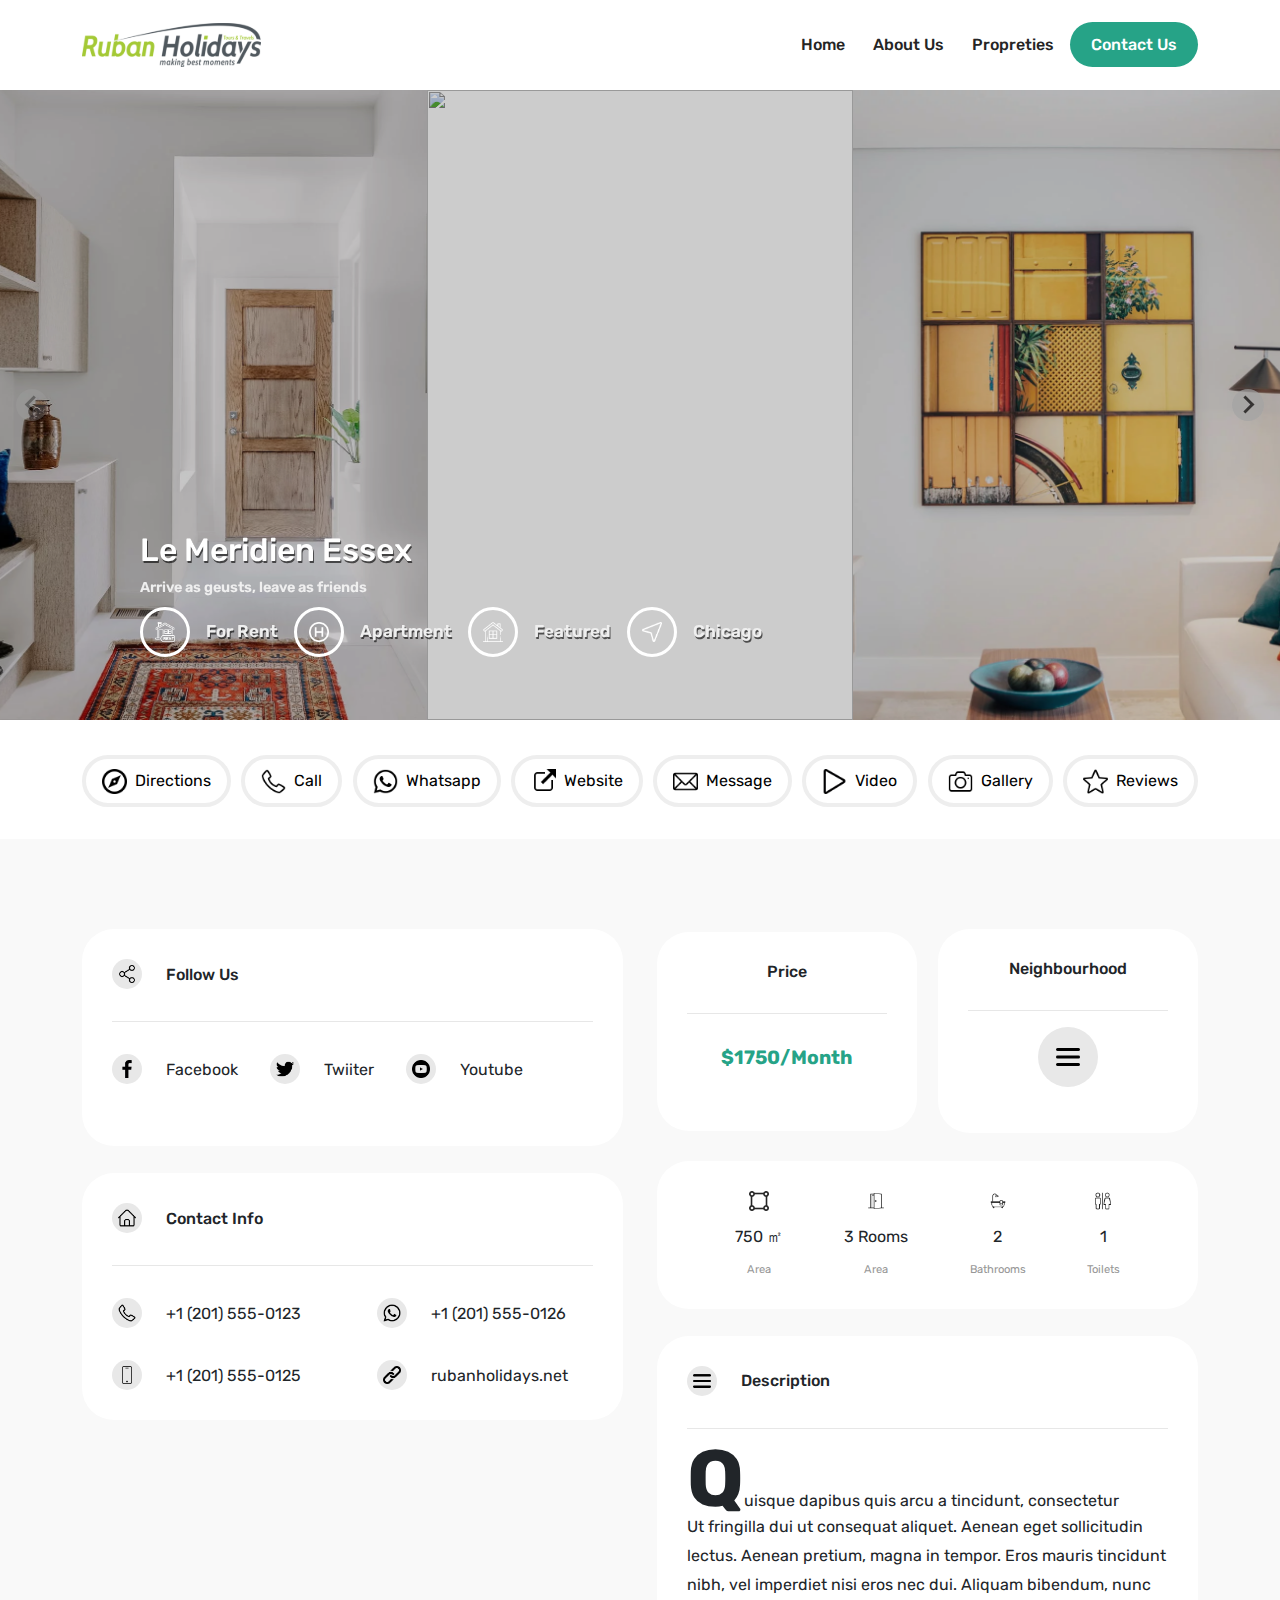
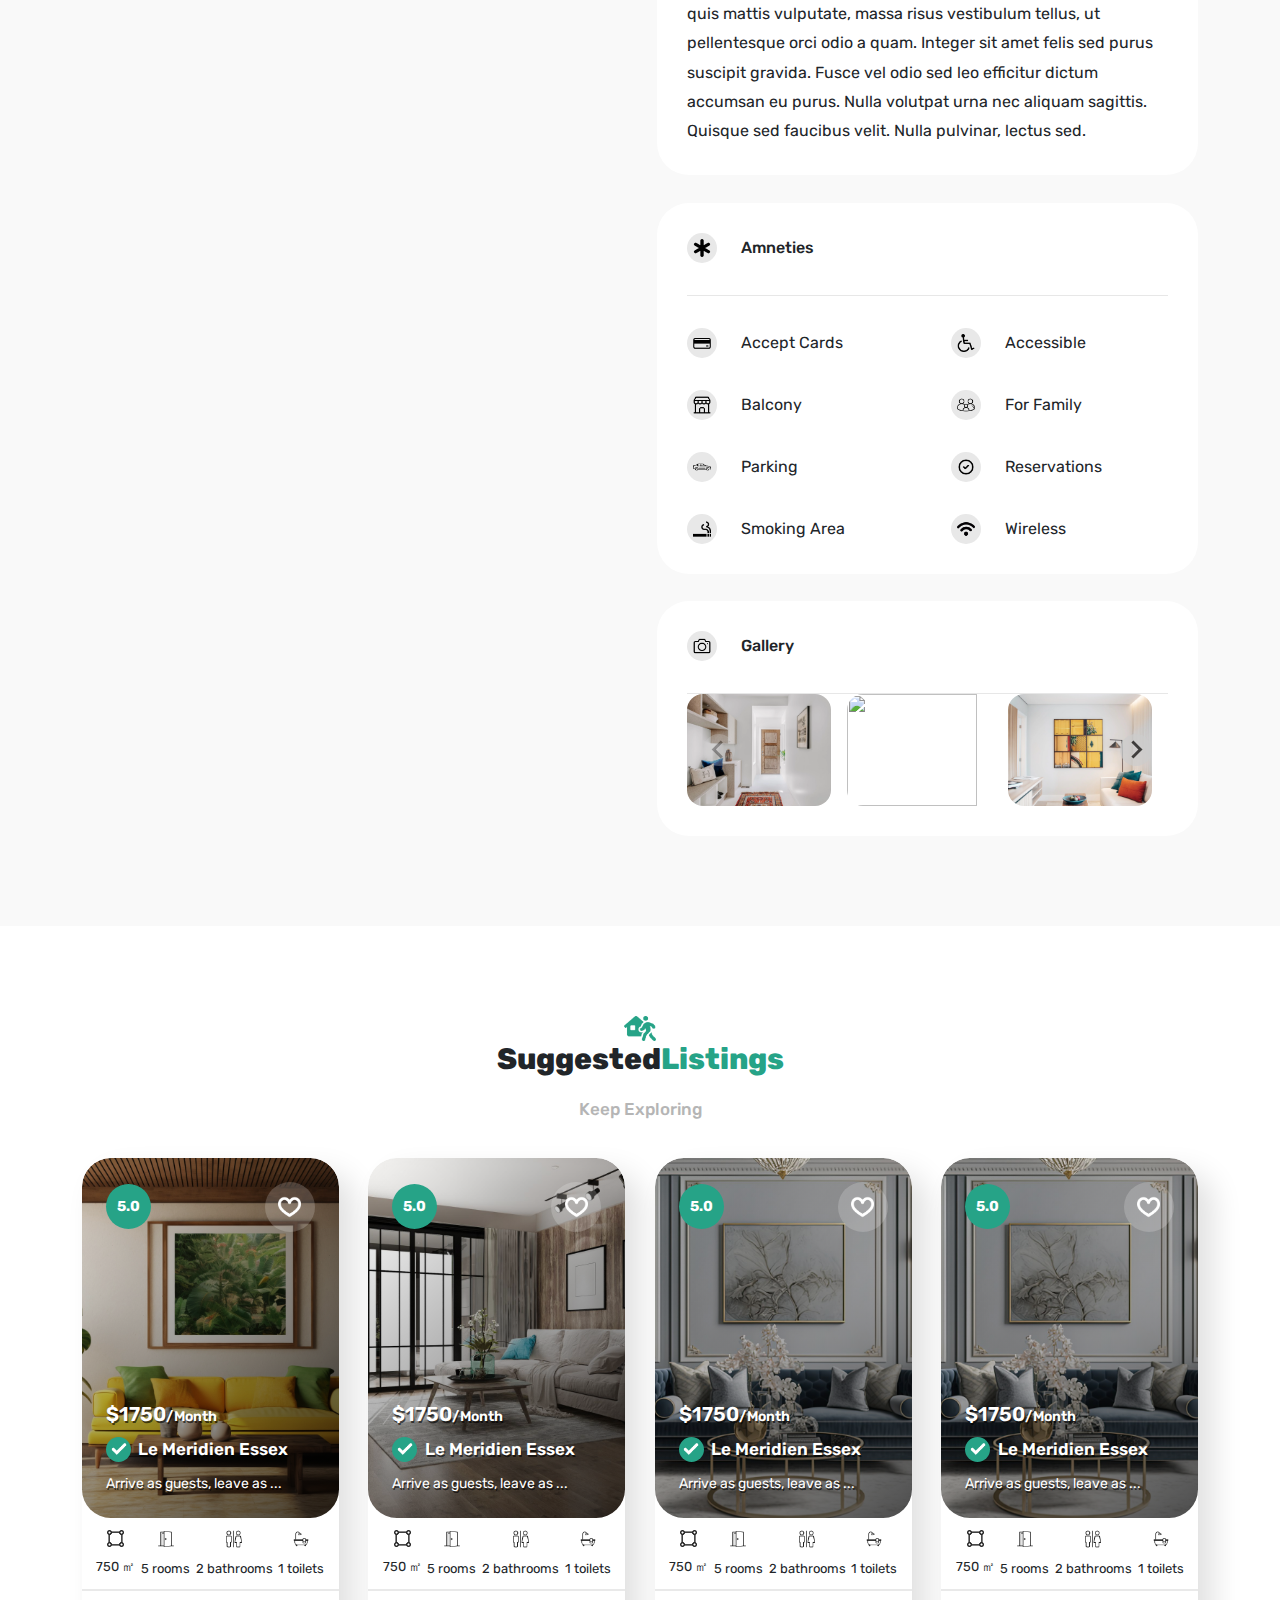
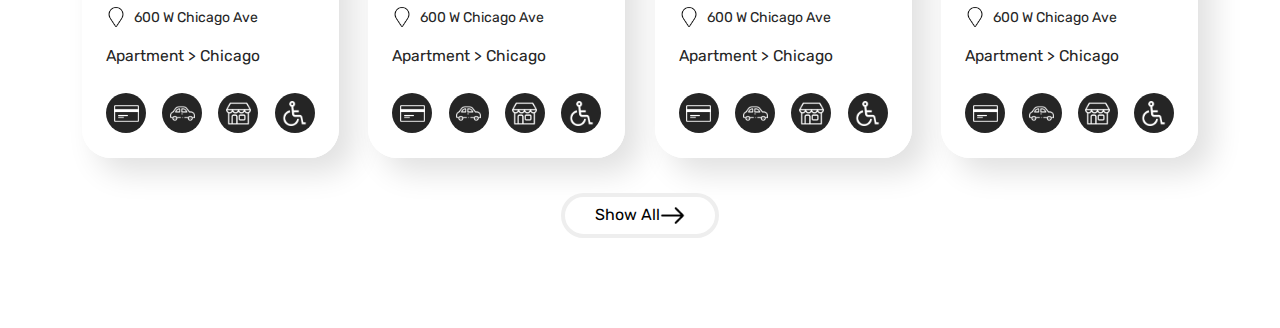
==== commit 83aba861: "19" ====
--- a/detail-page.html
+++ b/detail-page.html
@@ -418,6 +418,298 @@
         </div>
     </section>
 
+    <section class="stays-for-rent-container">
+        <div class="stays-for-rent container d-flex flex-column align-items-center justify-content-center">
+            <div class="heading-container d-flex flex-column align-items-center justify-content-center text-center">
+                <img src="./images/homerunning.png" alt="">
+                <h3>Suggested<span>Listings</span></h3>
+                <p>Keep Exploring</p>
+            </div>
+
+            <div class="cards-container d-flex align-items-center justify-content-between">
+                <div class="cardd cardd1">
+                    <div class="image d-flex flex-column justify-content-between">
+                        <div class="top-items d-flex align-items-center justify-content-between">
+                            <div class="rating-circle d-flex align-items-center justify-content-center">
+                               <p>5.0</p>
+                            </div>
+
+                            <div class="heart-icon">
+                                <img src="./images/heart.png" alt="">
+                            </div>
+                        </div>
+
+                        <div class="details-section d-flex flex-column align-items-start">
+                            <h5>$1750<span>/Month</span></h5>
+                            <div class="prop-name d-flex align-items-center">
+                                <div class="check-icon">
+                                    <img src="./images/check.png" alt="">
+                                </div>
+                                <h4>Le Meridien Essex</h4>
+                            </div>
+                            <p>Arrive as guests, leave as ...</p>
+                        </div>
+                    </div>
+                    <div class="details">
+                        <div class="features-row d-flex align-items-center justify-content-between">
+                            <div class="sqft item">
+                                <img src="./images/square.png" alt="">
+                                <p>750 ㎡</p>
+                            </div>
+                            <div class="room item">
+                                <img src="./images/door.png" alt="">
+                                <p>5 rooms</p>
+                            </div>
+                            <div class="bath item">
+                                <img src="./images/gender.png" alt="">
+                                <p>2 bathrooms</p>
+                            </div>
+                            <div class="toilet item">
+                                <img src="./images/bathtub.png" alt="">
+                                <p>1 toilets</p>
+                            </div>
+                        </div>
+                        <div class="location-row">
+                            <div class="loc-row d-flex align-items-start">
+                                <img src="./images/pin.png" alt="">
+                                <p>600 W Chicago Ave</p>
+                            </div>
+
+                            <div class="loc-row-2 d-flex align-items-start">
+                                <p>Apartment > Chicago</p>
+                            </div>
+                        </div>
+                        <div class="icons-row d-flex justify-content-between">
+                            <div class="iconn">
+                                <img src="./images/credit-card.png" alt="">
+                            </div>
+                            <div class="iconn">
+                                <img src="./images/car.png" alt="">
+                            </div>
+                            <div class="iconn">
+                                <img src="./images/shop.png" alt="">
+                            </div>
+                            <div class="iconn">
+                                <img src="./images/disabled.png" alt="">
+                            </div>
+                        </div>
+                    </div>
+                </div>
+
+                <div class="cardd cardd2">
+                    <div class="image d-flex flex-column justify-content-between">
+                        <div class="top-items d-flex align-items-center justify-content-between">
+                            <div class="rating-circle d-flex align-items-center justify-content-center">
+                               <p>5.0</p>
+                            </div>
+
+                            <div class="heart-icon">
+                                <img src="./images/heart.png" alt="">
+                            </div>
+                        </div>
+
+                        <div class="details-section d-flex flex-column align-items-start">
+                            <h5>$1750<span>/Month</span></h5>
+                            <div class="prop-name d-flex align-items-center">
+                                <div class="check-icon">
+                                    <img src="./images/check.png" alt="">
+                                </div>
+                                <h4>Le Meridien Essex</h4>
+                            </div>
+                            <p>Arrive as guests, leave as ...</p>
+                        </div>
+                    </div>
+                    <div class="details">
+                        <div class="features-row d-flex align-items-center justify-content-between">
+                            <div class="sqft item">
+                                <img src="./images/square.png" alt="">
+                                <p>750 ㎡</p>
+                            </div>
+                            <div class="room item">
+                                <img src="./images/door.png" alt="">
+                                <p>5 rooms</p>
+                            </div>
+                            <div class="bath item">
+                                <img src="./images/gender.png" alt="">
+                                <p>2 bathrooms</p>
+                            </div>
+                            <div class="toilet item">
+                                <img src="./images/bathtub.png" alt="">
+                                <p>1 toilets</p>
+                            </div>
+                        </div>
+                        <div class="location-row">
+                            <div class="loc-row d-flex align-items-start">
+                                <img src="./images/pin.png" alt="">
+                                <p>600 W Chicago Ave</p>
+                            </div>
+
+                            <div class="loc-row-2 d-flex align-items-start">
+                                <p>Apartment > Chicago</p>
+                            </div>
+                        </div>
+                        <div class="icons-row d-flex justify-content-between">
+                            <div class="iconn">
+                                <img src="./images/credit-card.png" alt="">
+                            </div>
+                            <div class="iconn">
+                                <img src="./images/car.png" alt="">
+                            </div>
+                            <div class="iconn">
+                                <img src="./images/shop.png" alt="">
+                            </div>
+                            <div class="iconn">
+                                <img src="./images/disabled.png" alt="">
+                            </div>
+                        </div>
+                    </div>
+                </div>
+
+                <div class="cardd cardd3">
+                    <div class="image d-flex flex-column justify-content-between">
+                        <div class="top-items d-flex align-items-center justify-content-between">
+                            <div class="rating-circle d-flex align-items-center justify-content-center">
+                               <p>5.0</p>
+                            </div>
+
+                            <div class="heart-icon">
+                                <img src="./images/heart.png" alt="">
+                            </div>
+                        </div>
+
+                        <div class="details-section d-flex flex-column align-items-start">
+                            <h5>$1750<span>/Month</span></h5>
+                            <div class="prop-name d-flex align-items-center">
+                                <div class="check-icon">
+                                    <img src="./images/check.png" alt="">
+                                </div>
+                                <h4>Le Meridien Essex</h4>
+                            </div>
+                            <p>Arrive as guests, leave as ...</p>
+                        </div>
+                    </div>
+                    <div class="details">
+                        <div class="features-row d-flex align-items-center justify-content-between">
+                            <div class="sqft item">
+                                <img src="./images/square.png" alt="">
+                                <p>750 ㎡</p>
+                            </div>
+                            <div class="room item">
+                                <img src="./images/door.png" alt="">
+                                <p>5 rooms</p>
+                            </div>
+                            <div class="bath item">
+                                <img src="./images/gender.png" alt="">
+                                <p>2 bathrooms</p>
+                            </div>
+                            <div class="toilet item">
+                                <img src="./images/bathtub.png" alt="">
+                                <p>1 toilets</p>
+                            </div>
+                        </div>
+                        <div class="location-row">
+                            <div class="loc-row d-flex align-items-start">
+                                <img src="./images/pin.png" alt="">
+                                <p>600 W Chicago Ave</p>
+                            </div>
+
+                            <div class="loc-row-2 d-flex align-items-start">
+                                <p>Apartment > Chicago</p>
+                            </div>
+                        </div>
+                        <div class="icons-row d-flex justify-content-between">
+                            <div class="iconn">
+                                <img src="./images/credit-card.png" alt="">
+                            </div>
+                            <div class="iconn">
+                                <img src="./images/car.png" alt="">
+                            </div>
+                            <div class="iconn">
+                                <img src="./images/shop.png" alt="">
+                            </div>
+                            <div class="iconn">
+                                <img src="./images/disabled.png" alt="">
+                            </div>
+                        </div>
+                    </div>
+                </div>
+
+                <div class="cardd cardd3">
+                    <div class="image d-flex flex-column justify-content-between">
+                        <div class="top-items d-flex align-items-center justify-content-between">
+                            <div class="rating-circle d-flex align-items-center justify-content-center">
+                               <p>5.0</p>
+                            </div>
+
+                            <div class="heart-icon">
+                                <img src="./images/heart.png" alt="">
+                            </div>
+                        </div>
+
+                        <div class="details-section d-flex flex-column align-items-start">
+                            <h5>$1750<span>/Month</span></h5>
+                            <div class="prop-name d-flex align-items-center">
+                                <div class="check-icon">
+                                    <img src="./images/check.png" alt="">
+                                </div>
+                                <h4>Le Meridien Essex</h4>
+                            </div>
+                            <p>Arrive as guests, leave as ...</p>
+                        </div>
+                    </div>
+                    <div class="details">
+                        <div class="features-row d-flex align-items-center justify-content-between">
+                            <div class="sqft item">
+                                <img src="./images/square.png" alt="">
+                                <p>750 ㎡</p>
+                            </div>
+                            <div class="room item">
+                                <img src="./images/door.png" alt="">
+                                <p>5 rooms</p>
+                            </div>
+                            <div class="bath item">
+                                <img src="./images/gender.png" alt="">
+                                <p>2 bathrooms</p>
+                            </div>
+                            <div class="toilet item">
+                                <img src="./images/bathtub.png" alt="">
+                                <p>1 toilets</p>
+                            </div>
+                        </div>
+                        <div class="location-row">
+                            <div class="loc-row d-flex align-items-start">
+                                <img src="./images/pin.png" alt="">
+                                <p>600 W Chicago Ave</p>
+                            </div>
+
+                            <div class="loc-row-2 d-flex align-items-start">
+                                <p>Apartment > Chicago</p>
+                            </div>
+                        </div>
+                        <div class="icons-row d-flex justify-content-between">
+                            <div class="iconn">
+                                <img src="./images/credit-card.png" alt="">
+                            </div>
+                            <div class="iconn">
+                                <img src="./images/car.png" alt="">
+                            </div>
+                            <div class="iconn">
+                                <img src="./images/shop.png" alt="">
+                            </div>
+                            <div class="iconn">
+                                <img src="./images/disabled.png" alt="">
+                            </div>
+                        </div>
+                    </div>
+                </div>
+            </div>
+
+            <div class="btn-row">
+                <button>Show All<img src="./images/right-arrow.png" alt=""></button>
+            </div>
+        </div>
+    </section>
+
 
     <script>
         document.addEventListener('DOMContentLoaded', function () {
--- a/css/detailpage.css
+++ b/css/detailpage.css
@@ -301,4 +301,11 @@
      object-fit: cover;
   -o-object-position: center;
      object-position: center;
+}
+
+.stays-for-rent-container .stays-for-rent .cards-container {
+  width: 100%;
+}
+.stays-for-rent-container .stays-for-rent .cards-container .cardd {
+  width: 23%;
 }/*# sourceMappingURL=detailpage.css.map */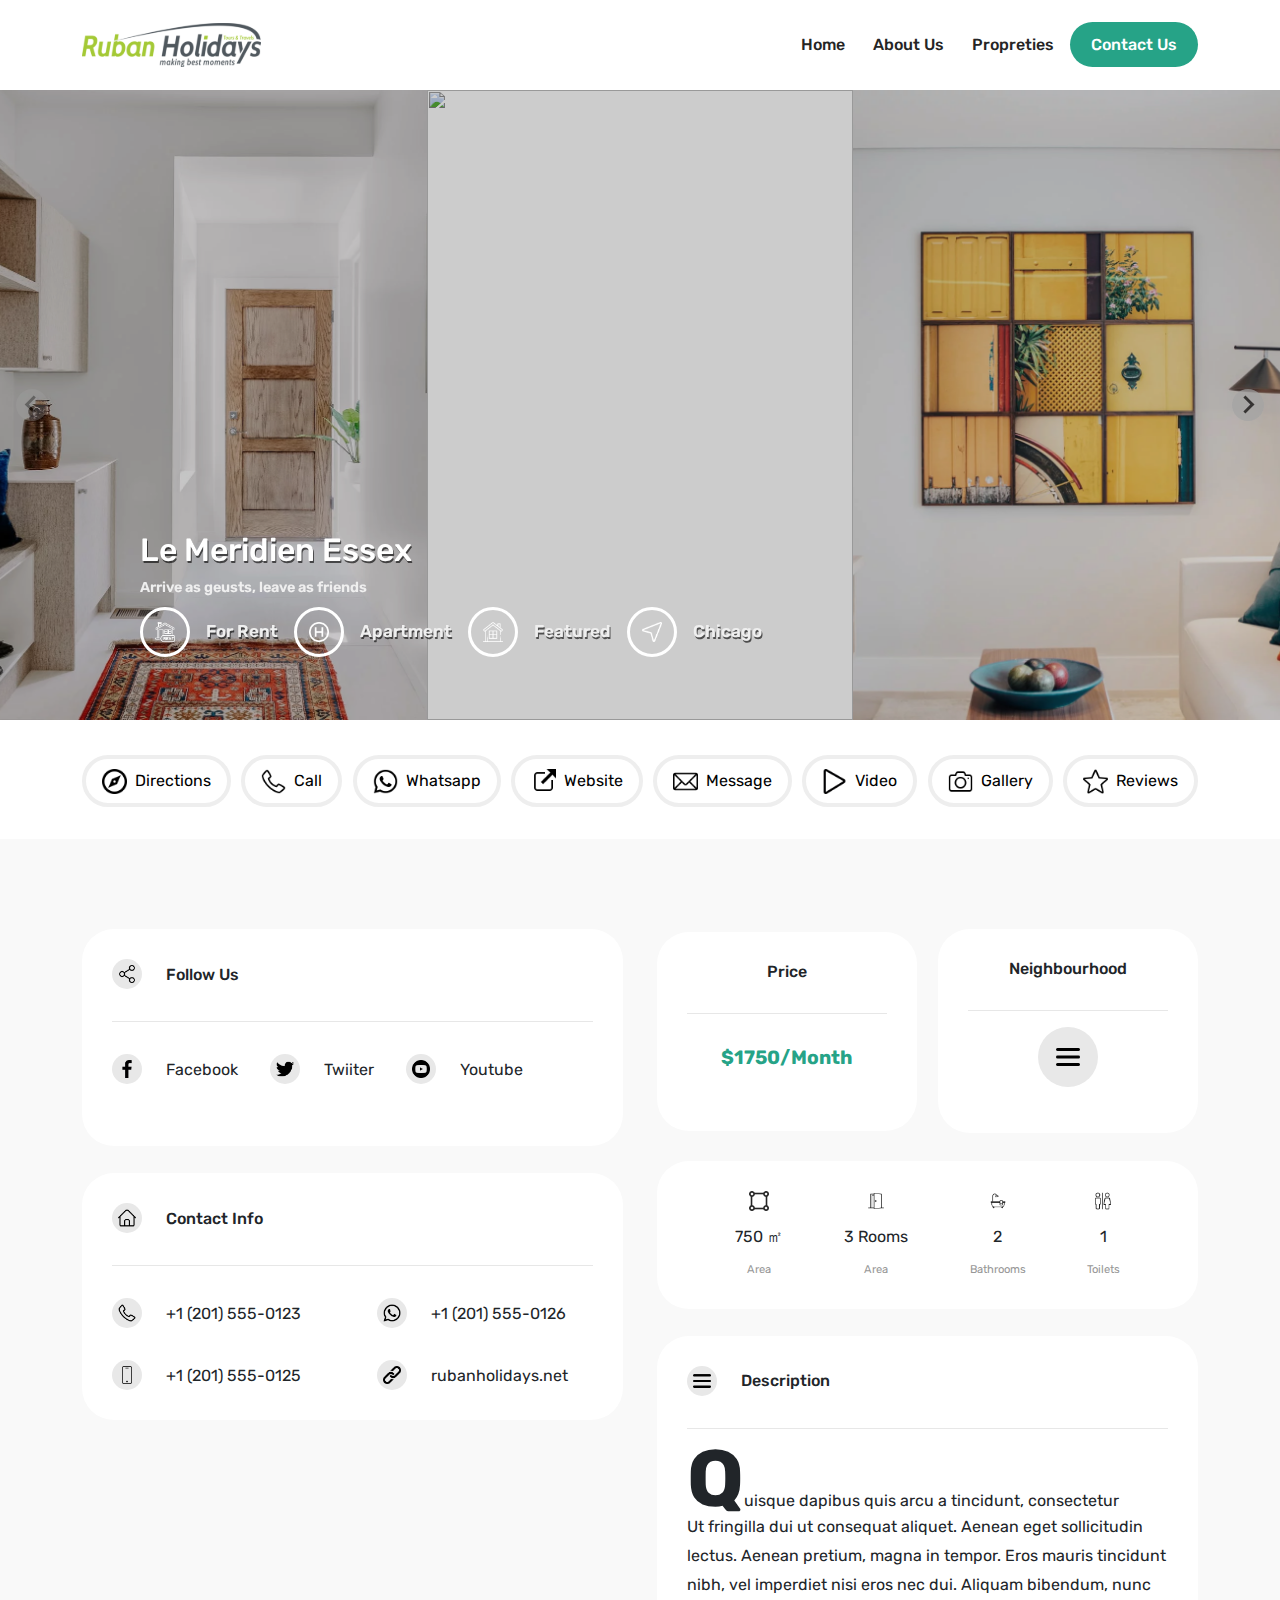
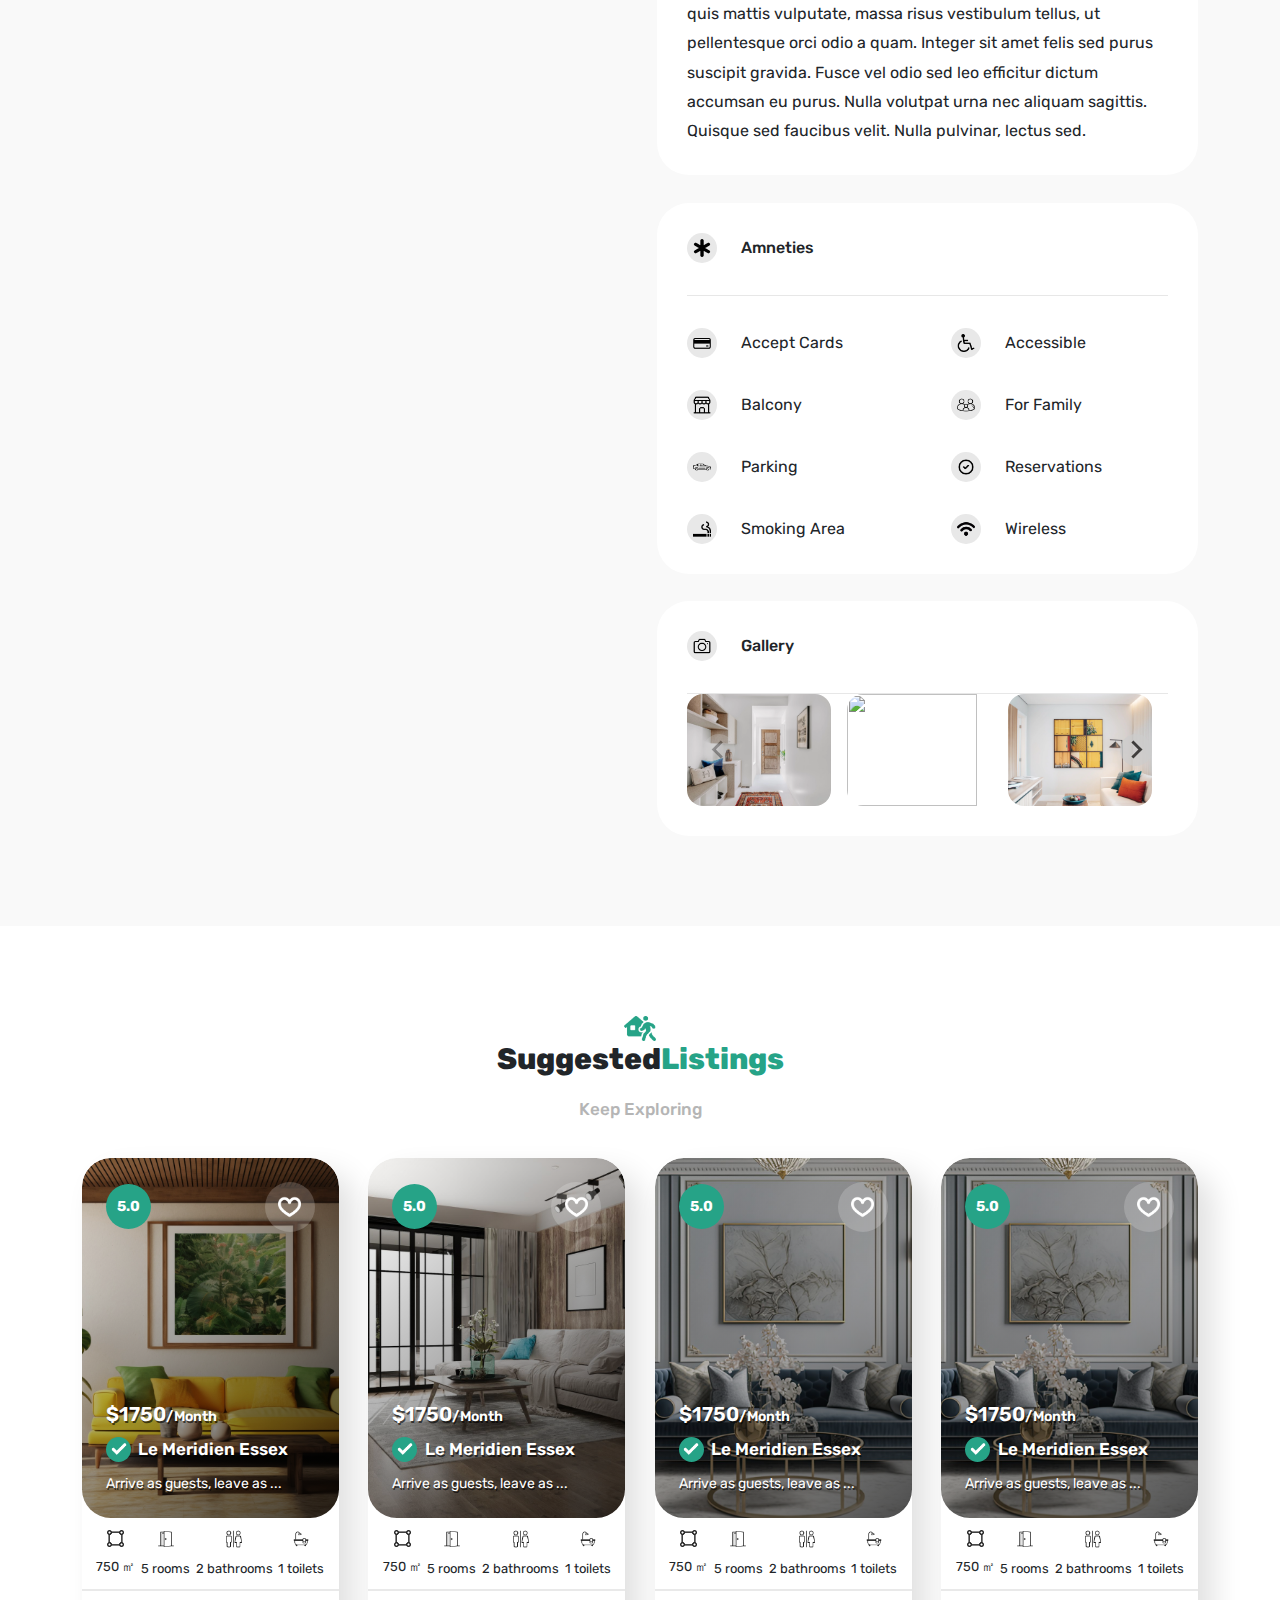
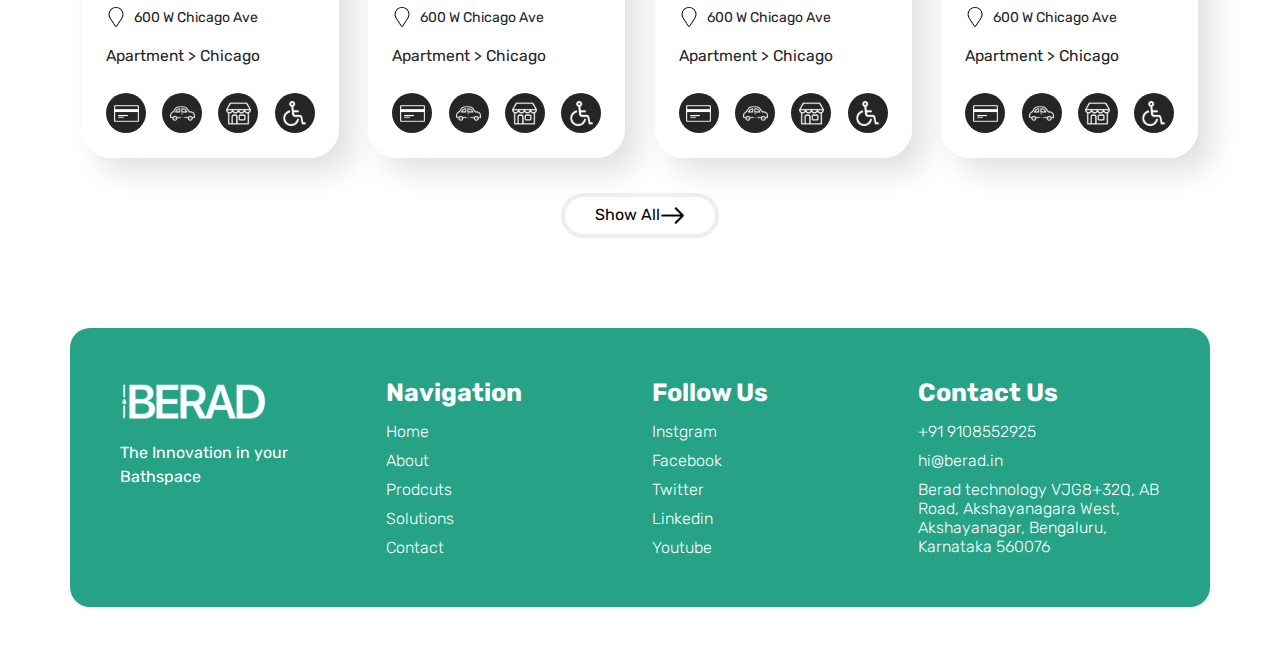
==== commit 8d6f53a9: "20" ====
--- a/detail-page.html
+++ b/detail-page.html
@@ -710,6 +710,52 @@
         </div>
     </section>
 
+    <footer class="container mb-5">
+        <div class="row d-flex footer-row">
+            <div class="col-12 col-md-3 logo navigation">
+                <svg width="147" height="47" viewBox="0 0 147 47" fill="none" xmlns="http://www.w3.org/2000/    svg" xmlns:xlink="http://www.w3.org/1999/xlink">
+                    <rect width="147" height="47" fill="url(#pattern0)"/>
+                    <defs>
+                    <pattern id="pattern0" patternContentUnits="objectBoundingBox" width="1" height="1">
+                    <use xlink:href="#image0_110_111" transform="scale(0.000461467 0.00144331)"/>
+                    </pattern>
+                    <image id="image0_110_111" width="2167" height="693" xlink:href="[data-uri]"/>
+                    </defs>
+                </svg>
+                    
+              <p class="mt-3">The Innovation in your Bathspace</p>
+            </div>
+            <div class="col-12 col-md-3 navigation">
+              <h2>Navigation</h2>
+              <ul>
+                <a href="./index.html"><li>Home</li></a>
+                <a href="./aboutus.html"><li>About</li></a>
+                <a href="./products.html"><li>Prodcuts</li></a>
+                <a href="./solutions.html"><li>Solutions</li></a>
+                <a href="./contactus.html"><li>Contact</li></a>
+              </ul>
+            </div>
+            <div class="col-12 col-md-3 navigation">
+              <h2>Follow Us</h2>
+              <ul>
+                <a href="https://www.instagram.com/berad_india/"><li>Instgram</li></a>
+                <a href="https://www.facebook.com/profile.php?id=61557477149655"><li>Facebook</li></a>
+                <a href="https://twitter.com/berad_india"><li>Twitter</li></a>
+                <a href="https://www.linkedin.com/company/beradindia/about/?viewAsMember=true"><li>Linkedin</li></a>
+                <a href="https://www.youtube.com/channel/UCi-GPNQP1k6XVEqW1nBOL1Q"><li>Youtube</li></a>
+              </ul>
+            </div>
+            <div class="col-12 col-md-3 navigation contact-us">
+              <h2>Contact Us</h2>
+              <ul>
+                <a href=""> <li>+91 9108552925</li></a>
+                <a href=""><li>hi@berad.in</li></a>
+                <a href=""><li>Berad technology VJG8+32Q, AB Road, Akshayanagara West, Akshayanagar, Bengaluru, Karnataka 560076</li></a>
+              </ul>
+            </div>
+          </div>
+    </footer>
+
 
     <script>
         document.addEventListener('DOMContentLoaded', function () {
--- a/css/style.css
+++ b/css/style.css
@@ -484,4 +484,76 @@
   padding: 0.7875rem 1.3125em;
   border-radius: 10rem;
   color: #fff;
+}
+
+footer {
+  background-color: #26a387;
+  border-radius: 20px;
+  padding: 3.125em !important;
+  color: #fff;
+  background-image: url(/images/wave.png);
+  background-size: cover;
+  background-repeat: no-repeat;
+}
+@media (max-width: 768px) {
+  footer .footer-row {
+    row-gap: 1em;
+  }
+}
+@media (max-width: 768px) {
+  footer .footer-row .navigation {
+    display: flex;
+    flex-direction: column;
+    justify-content: center;
+    align-items: center;
+  }
+}
+footer .footer-row .logo p {
+  color: #fff;
+}
+@media (max-width: 768px) {
+  footer .footer-row .logo p {
+    text-align: center;
+  }
+}
+footer .footer-row h2 {
+  color: #fff;
+  font-family: inherit;
+  font-size: 1.5625rem;
+  font-style: normal;
+  font-weight: 700;
+  line-height: normal;
+}
+footer .footer-row ul {
+  margin: 0px;
+  padding: 0px;
+  display: flex;
+  flex-direction: column;
+  gap: 0.625em;
+  margin-top: 0.9375em;
+}
+footer .footer-row ul li {
+  text-decoration: none;
+  list-style: none;
+  padding: 0px;
+  margin: 0px;
+  color: #fff;
+  font-family: inherit;
+  font-size: 1rem;
+  font-style: normal;
+  font-weight: 300;
+  line-height: normal;
+  display: flex;
+  align-items: start;
+  gap: 1em;
+}
+@media (max-width: 576px) {
+  footer .footer-row ul li {
+    text-align: center;
+    justify-content: center;
+  }
+}
+
+a {
+  text-decoration: none;
 }/*# sourceMappingURL=style.css.map */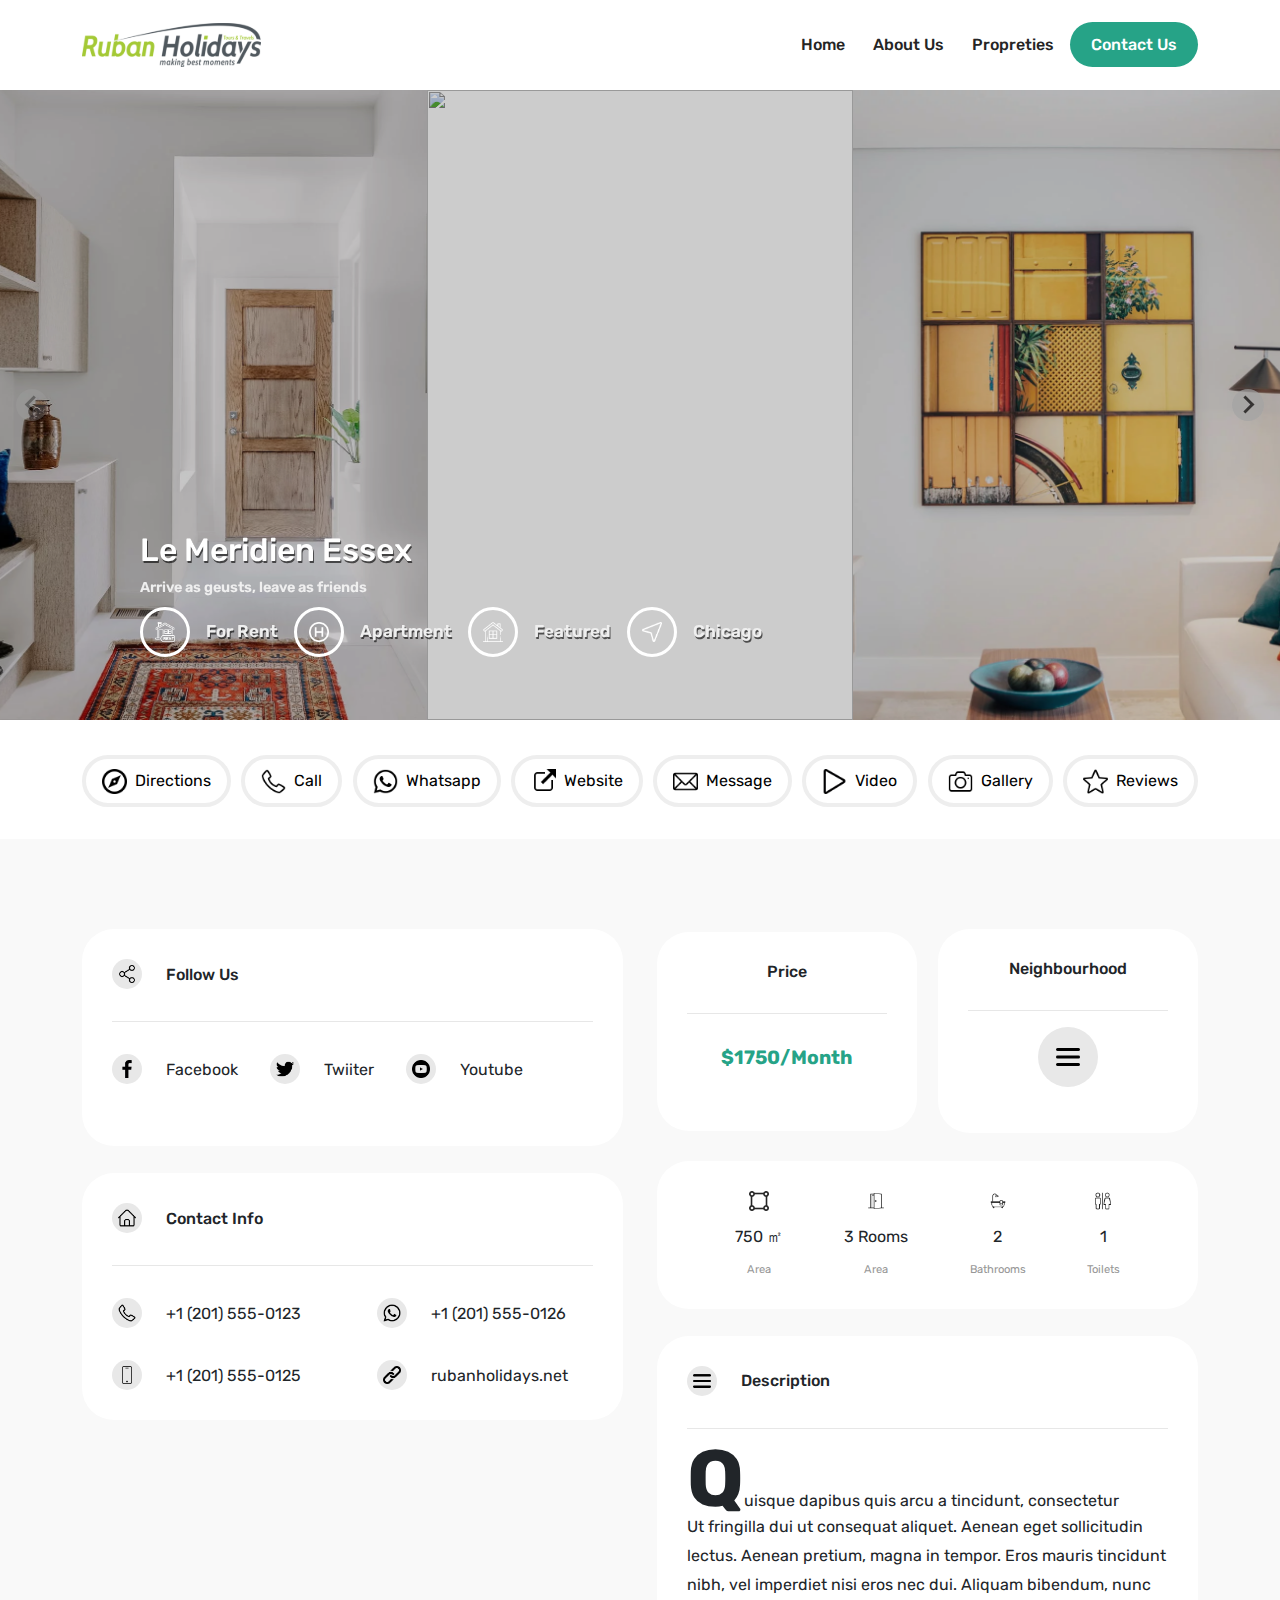
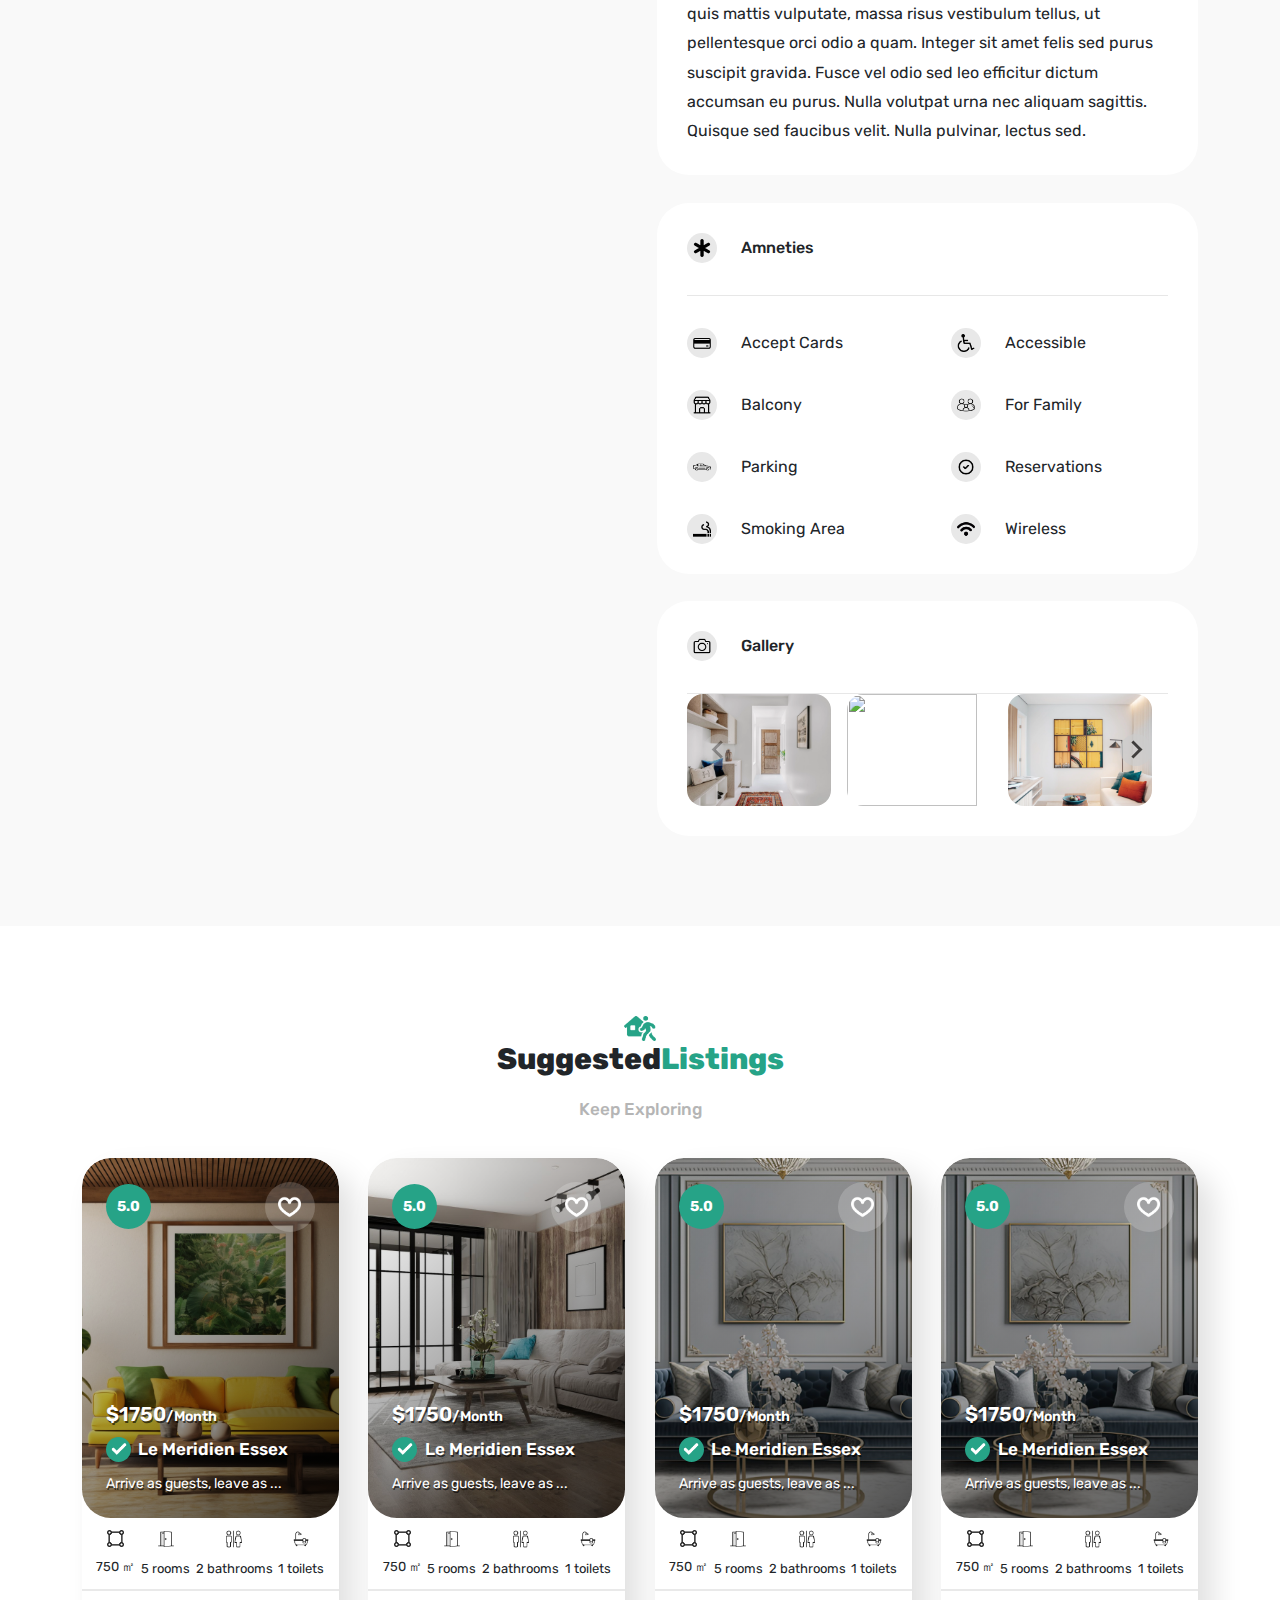
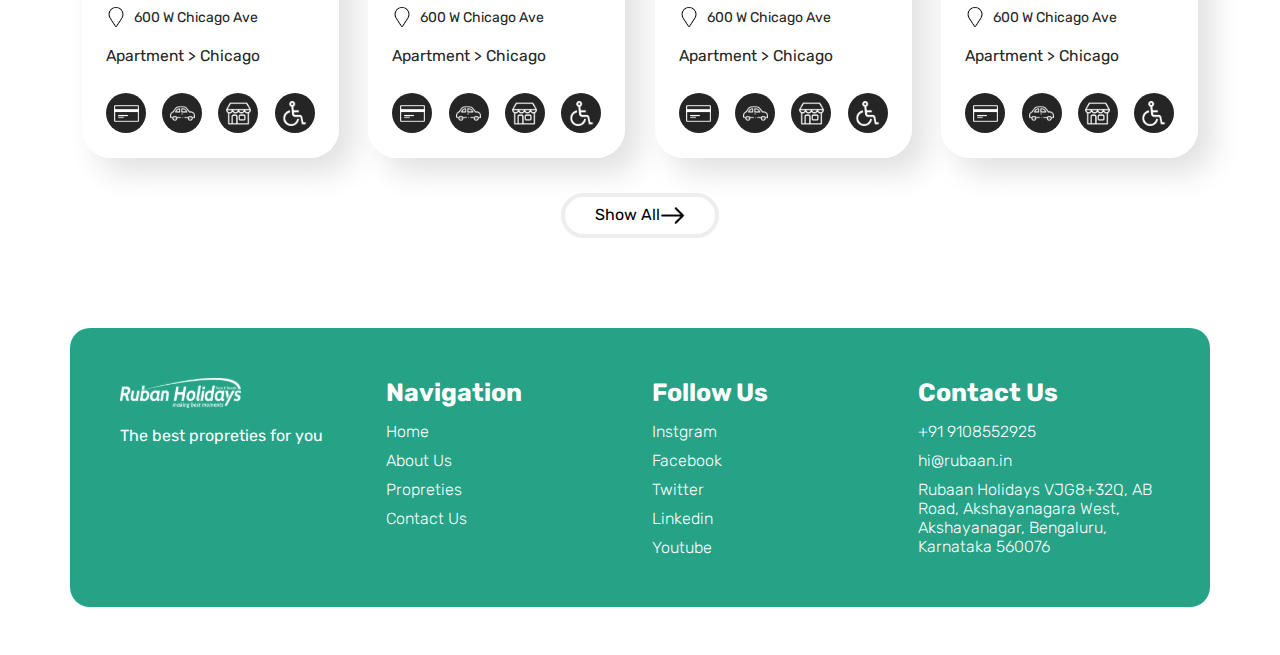
==== commit f98083aa: "21" ====
--- a/detail-page.html
+++ b/detail-page.html
@@ -713,44 +713,35 @@
     <footer class="container mb-5">
         <div class="row d-flex footer-row">
             <div class="col-12 col-md-3 logo navigation">
-                <svg width="147" height="47" viewBox="0 0 147 47" fill="none" xmlns="http://www.w3.org/2000/    svg" xmlns:xlink="http://www.w3.org/1999/xlink">
-                    <rect width="147" height="47" fill="url(#pattern0)"/>
-                    <defs>
-                    <pattern id="pattern0" patternContentUnits="objectBoundingBox" width="1" height="1">
-                    <use xlink:href="#image0_110_111" transform="scale(0.000461467 0.00144331)"/>
-                    </pattern>
-                    <image id="image0_110_111" width="2167" height="693" xlink:href="[data-uri]"/>
-                    </defs>
-                </svg>
+                <img src="./images/logo-white.svg" alt="">
                     
-              <p class="mt-3">The Innovation in your Bathspace</p>
+              <p class="mt-3">The best propreties for you</p>
             </div>
             <div class="col-12 col-md-3 navigation">
               <h2>Navigation</h2>
               <ul>
                 <a href="./index.html"><li>Home</li></a>
-                <a href="./aboutus.html"><li>About</li></a>
-                <a href="./products.html"><li>Prodcuts</li></a>
-                <a href="./solutions.html"><li>Solutions</li></a>
-                <a href="./contactus.html"><li>Contact</li></a>
+                <a href="./aboutus.html"><li>About Us</li></a>
+                <a href="./products.html"><li>Propreties</li></a>
+                <a href="./solutions.html"><li>Contact Us</li></a>
               </ul>
             </div>
             <div class="col-12 col-md-3 navigation">
               <h2>Follow Us</h2>
               <ul>
-                <a href="https://www.instagram.com/berad_india/"><li>Instgram</li></a>
-                <a href="https://www.facebook.com/profile.php?id=61557477149655"><li>Facebook</li></a>
-                <a href="https://twitter.com/berad_india"><li>Twitter</li></a>
-                <a href="https://www.linkedin.com/company/beradindia/about/?viewAsMember=true"><li>Linkedin</li></a>
-                <a href="https://www.youtube.com/channel/UCi-GPNQP1k6XVEqW1nBOL1Q"><li>Youtube</li></a>
+                <a href="#"><li>Instgram</li></a>
+                <a href="#"><li>Facebook</li></a>
+                <a href="#"><li>Twitter</li></a>
+                <a href="#"><li>Linkedin</li></a>
+                <a href="#"><li>Youtube</li></a>
               </ul>
             </div>
             <div class="col-12 col-md-3 navigation contact-us">
               <h2>Contact Us</h2>
               <ul>
                 <a href=""> <li>+91 9108552925</li></a>
-                <a href=""><li>hi@berad.in</li></a>
-                <a href=""><li>Berad technology VJG8+32Q, AB Road, Akshayanagara West, Akshayanagar, Bengaluru, Karnataka 560076</li></a>
+                <a href=""><li>hi@rubaan.in</li></a>
+                <a href=""><li>Rubaan Holidays VJG8+32Q, AB Road, Akshayanagara West, Akshayanagar, Bengaluru, Karnataka 560076</li></a>
               </ul>
             </div>
           </div>
--- a/css/style.css
+++ b/css/style.css
@@ -500,6 +500,9 @@
     row-gap: 1em;
   }
 }
+footer .footer-row .logo img {
+  width: 50%;
+}
 @media (max-width: 768px) {
   footer .footer-row .navigation {
     display: flex;
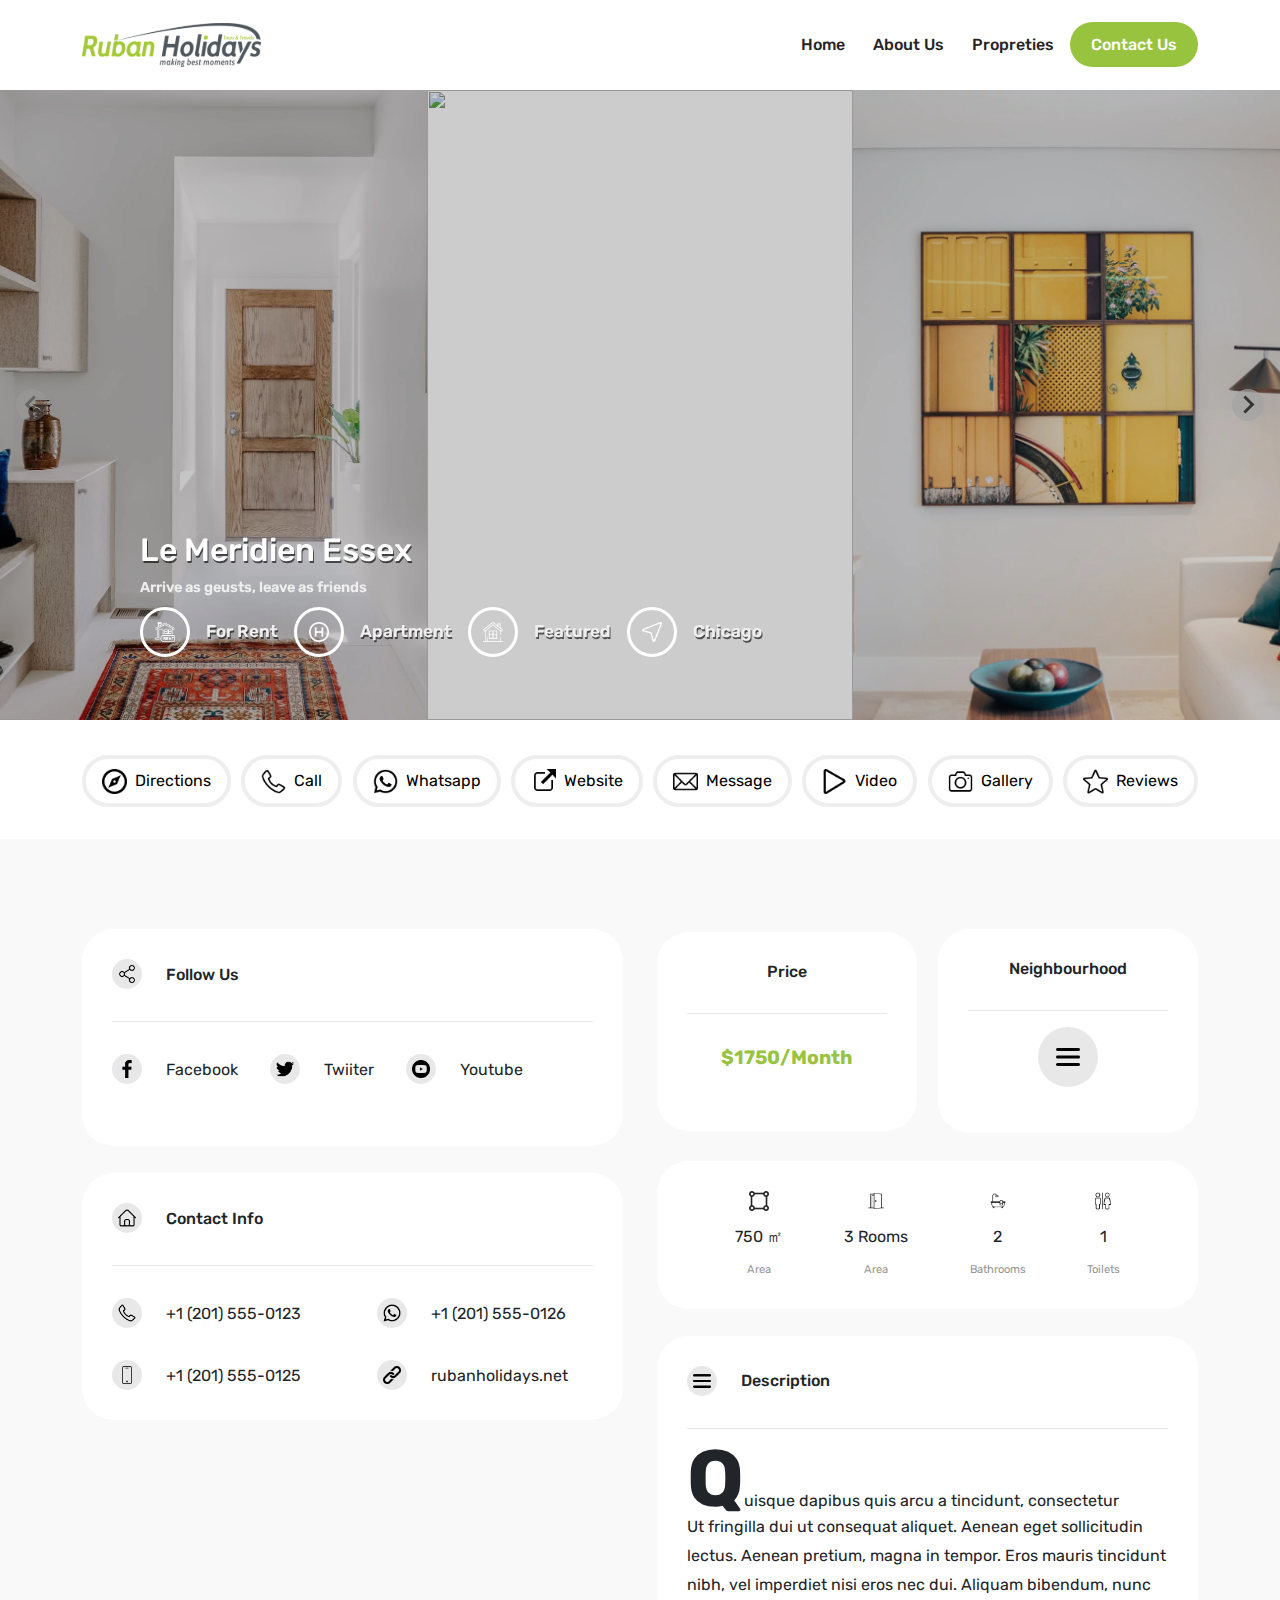
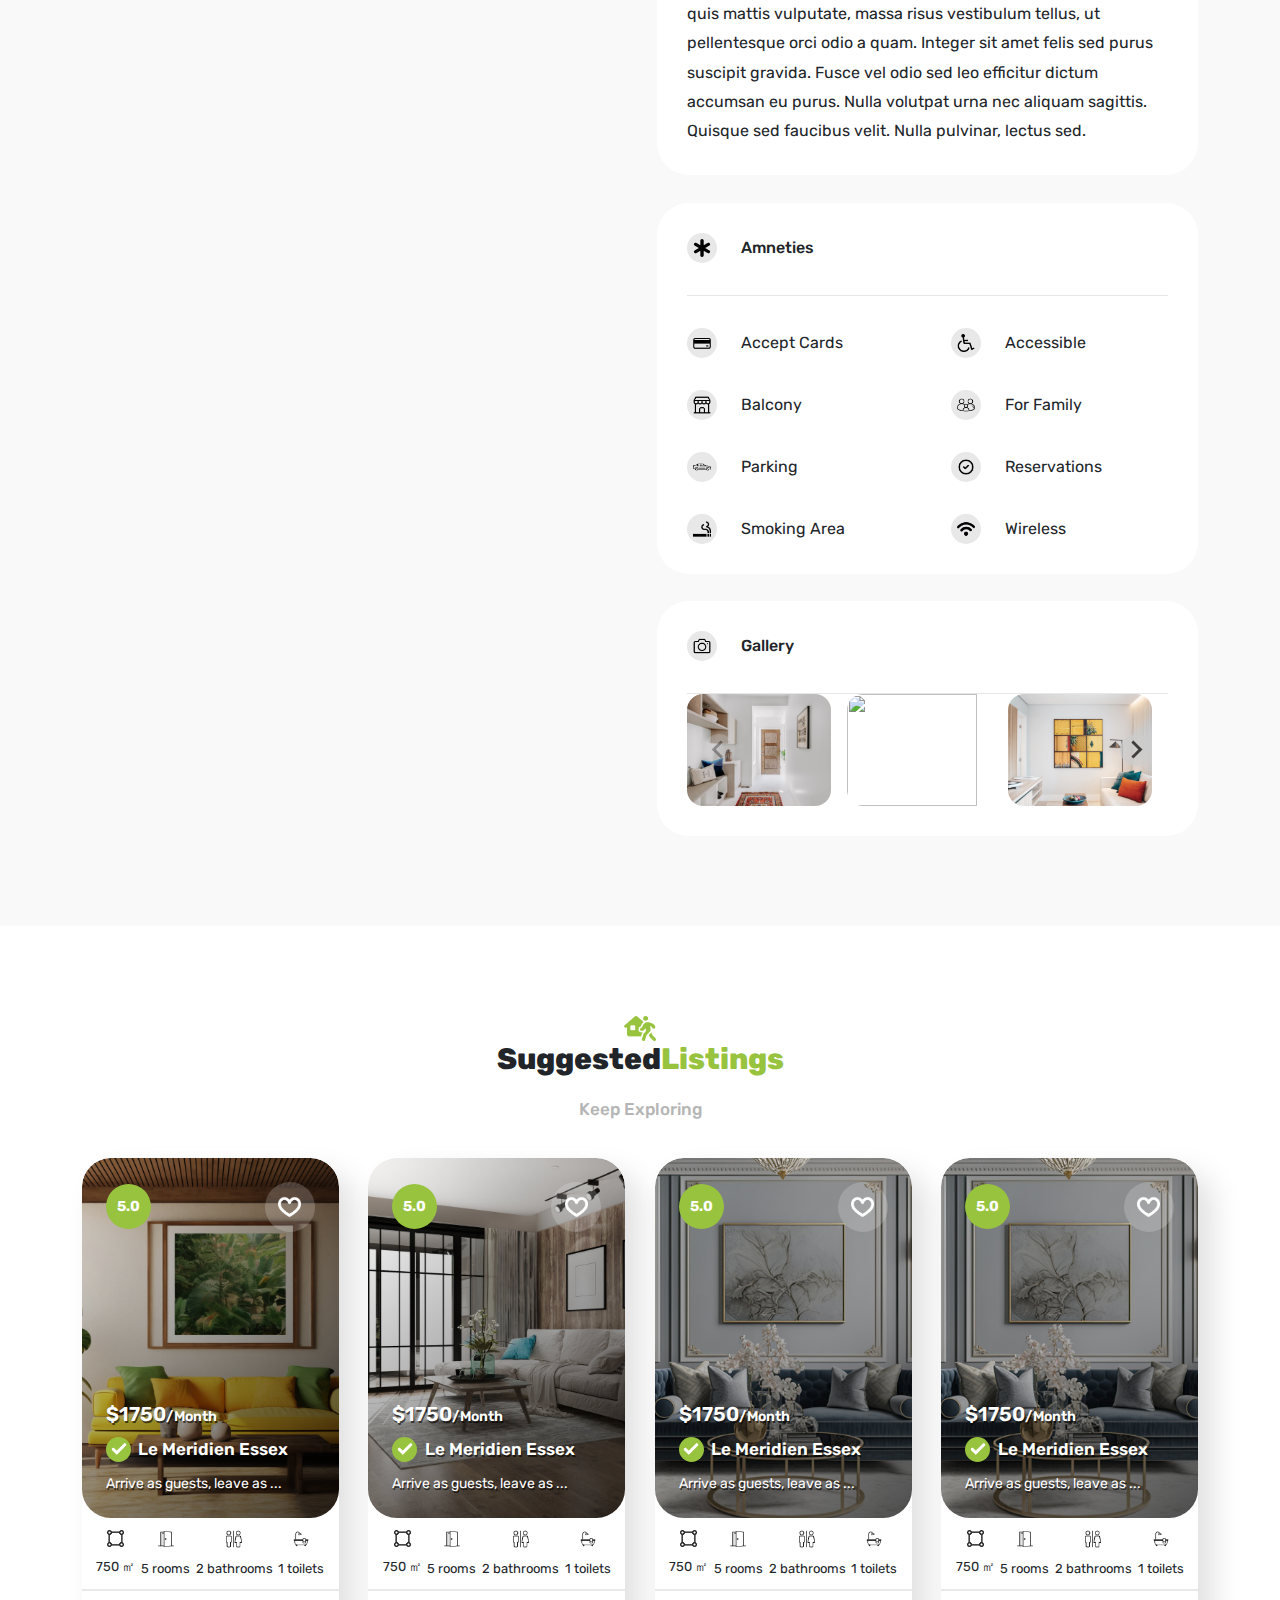
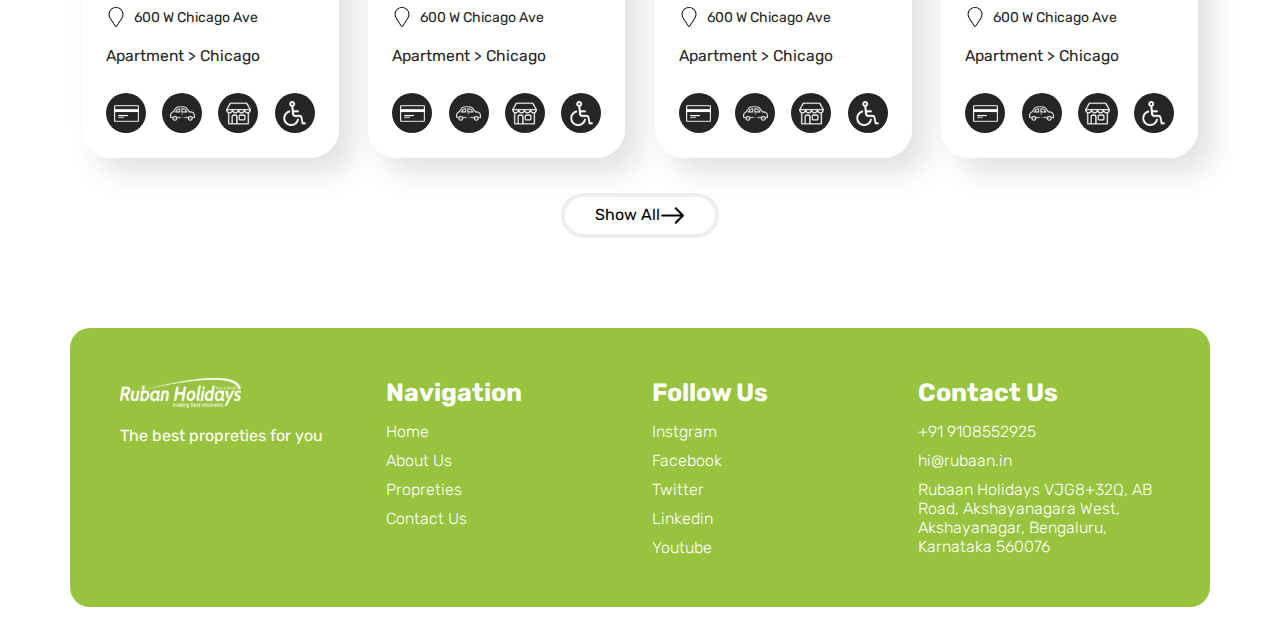
==== commit 94822b76: "26" ====
--- a/detail-page.html
+++ b/detail-page.html
@@ -19,7 +19,9 @@
     <header class="d-flex align-items-center justify-content-center">
         <div class="header-container container d-flex align-items-center justify-content-between">
             <div class="logo">
-                <img src="./images/logo-main.svg" alt="">
+                <a href="./index.html">
+                    <img src="./images/logo-main.svg" alt="">
+                </a>
             </div>
 
             <div class="links-container">
@@ -27,6 +29,10 @@
                 <a href="">About Us</a>
                 <a href="">Propreties</a>
                 <a href="" class="contact-us-btn">Contact Us</a>
+            </div>
+
+            <div class="ham-icon">
+                <img src="./images/menu-grey.png" alt="">
             </div>
         </div>
     </header>
@@ -710,7 +716,7 @@
         </div>
     </section>
 
-    <footer class="container mb-5">
+    <footer class="container">
         <div class="row d-flex footer-row">
             <div class="col-12 col-md-3 logo navigation">
                 <img src="./images/logo-white.svg" alt="">
--- a/css/style.css
+++ b/css/style.css
@@ -25,24 +25,57 @@
   background-repeat: no-repeat;
   background-size: cover;
 }
+@media (max-width: 576px) {
+  .hero-section-container-main {
+    height: 90vh;
+  }
+}
 .hero-section-container-main .hero-section-container {
   width: 100%;
 }
 .hero-section-container-main .hero-section-container h1 {
   color: #fff;
-  font-size: 4.0625rem;
+  font-size: 3.7rem;
   font-weight: 800;
+  margin-bottom: 0.2em;
+}
+@media (max-width: 1200px) {
+  .hero-section-container-main .hero-section-container h1 {
+    font-size: 3rem;
+  }
+}
+@media (max-width: 576px) {
+  .hero-section-container-main .hero-section-container h1 {
+    font-size: 2.3rem;
+  }
 }
 .hero-section-container-main .hero-section-container p {
   color: #fff;
   font-size: 1rem;
   font-weight: 500;
+  margin-bottom: 1em;
+}
+@media (max-width: 1200px) {
+  .hero-section-container-main .hero-section-container p {
+    font-size: 0.9rem;
+  }
+}
+@media (max-width: 576px) {
+  .hero-section-container-main .hero-section-container p {
+    height: 0.8rem;
+    margin-bottom: 5em;
+  }
 }
 .hero-section-container-main .hero-section-container .search-box-container {
   width: 100%;
   background-color: rgba(255, 255, 255, 0.15);
   padding: 0.5em 0em;
   border-radius: 0.8rem;
+}
+@media (max-width: 576px) {
+  .hero-section-container-main .hero-section-container .search-box-container {
+    padding: 0.3em 0em;
+  }
 }
 .hero-section-container-main .hero-section-container .search-box-container .inner-container {
   background-color: white;
@@ -52,8 +85,19 @@
   overflow: hidden;
   padding: 1.875em 1.25em;
 }
+@media (max-width: 576px) {
+  .hero-section-container-main .hero-section-container .search-box-container .inner-container {
+    flex-wrap: wrap;
+    row-gap: 0.8em;
+  }
+}
 .hero-section-container-main .hero-section-container .search-box-container .inner-container .input-field {
   width: calc(20% - 0.8em);
+}
+@media (max-width: 576px) {
+  .hero-section-container-main .hero-section-container .search-box-container .inner-container .input-field {
+    width: 100%;
+  }
 }
 .hero-section-container-main .hero-section-container .search-box-container .inner-container input {
   width: 100%;
@@ -91,6 +135,11 @@
   border-radius: 2.5rem;
   margin-top: -4em;
   width: 60% !important;
+}
+@media (max-width: 1200px) {
+  .slider-card-container {
+    width: 80% !important;
+  }
 }
 .slider-card-container .slider-card .splide__arrow--prev {
   position: absolute;
@@ -114,6 +163,11 @@
   border-radius: 1.4em;
   overflow: hidden;
 }
+@media (max-width: 1200px) {
+  .slider-card-container .slider-card .splide .splide__track .splide__list .splide__slide {
+    width: 12rem !important;
+  }
+}
 .slider-card-container .slider-card .splide .splide__track .splide__list .splide__slide .category-label {
   padding: 0.5625em 1.875em;
 }
@@ -126,6 +180,11 @@
 .stays-for-rent-container {
   padding: 5.625em 0em;
 }
+@media (max-width: 1200px) {
+  .stays-for-rent-container {
+    padding: 4.625em 0em;
+  }
+}
 .stays-for-rent-container .stays-for-rent .heading-container img {
   width: 32px;
   margin-bottom: 1.5625rem;
@@ -136,14 +195,24 @@
   font-weight: 800;
   margin-bottom: 0.7em;
 }
+@media (max-width: 900px) {
+  .stays-for-rent-container .stays-for-rent .heading-container h3 {
+    font-size: 1.5rem;
+  }
+}
 .stays-for-rent-container .stays-for-rent .heading-container h3 span {
-  color: #26a387;
+  color: #98c33e;
 }
 .stays-for-rent-container .stays-for-rent .heading-container p {
   font-size: 1.0625rem;
   font-weight: 500;
   color: #b5b5b5;
 }
+@media (max-width: 1200px) {
+  .stays-for-rent-container .stays-for-rent .heading-container p {
+    font-size: 0.9rem;
+  }
+}
 .stays-for-rent-container .stays-for-rent .cards-container {
   margin-top: 2.1875em;
   width: 75%;
@@ -151,6 +220,17 @@
 @media (max-width: 1400px) {
   .stays-for-rent-container .stays-for-rent .cards-container {
     width: 80%;
+  }
+}
+@media (max-width: 1200px) {
+  .stays-for-rent-container .stays-for-rent .cards-container {
+    width: 80%;
+  }
+}
+@media (max-width: 900px) {
+  .stays-for-rent-container .stays-for-rent .cards-container {
+    flex-wrap: wrap;
+    row-gap: 1.8em;
   }
 }
 .stays-for-rent-container .stays-for-rent .cards-container .cardd {
@@ -163,6 +243,11 @@
   overflow: hidden;
   box-shadow: 15px 15px 30px rgba(0, 0, 0, 0.12);
 }
+@media (max-width: 900px) {
+  .stays-for-rent-container .stays-for-rent .cards-container .cardd {
+    width: 100%;
+  }
+}
 .stays-for-rent-container .stays-for-rent .cards-container .cardd .image {
   background-color: white;
   background-position: center;
@@ -174,7 +259,7 @@
   padding: 1.5rem;
 }
 .stays-for-rent-container .stays-for-rent .cards-container .cardd .image .top-items .rating-circle {
-  background-color: #26a387;
+  background-color: #98c33e;
   height: 45px;
   width: 45px;
   border-radius: 100%;
@@ -222,7 +307,7 @@
 .stays-for-rent-container .stays-for-rent .cards-container .cardd .image .details-section .prop-name .check-icon {
   width: 25px;
   height: 25px;
-  background-color: #26a387;
+  background-color: #98c33e;
   display: flex;
   align-items: center;
   justify-content: center;
@@ -332,6 +417,14 @@
 .get-started-container .get-started {
   padding: 5.625em 0em;
 }
+@media (max-width: 576px) {
+  .get-started-container .get-started {
+    display: flex;
+    flex-direction: column;
+    align-items: center;
+    justify-content: center;
+  }
+}
 .get-started-container .get-started .heading-container {
   margin-bottom: 6.25em;
 }
@@ -339,6 +432,11 @@
   width: 32px;
   margin-bottom: 1.5625rem;
 }
+@media (max-width: 576px) {
+  .get-started-container .get-started .heading-container {
+    width: 90%;
+  }
+}
 .get-started-container .get-started .heading-container h3 {
   font-family: inherit;
   font-size: 1.85rem;
@@ -346,12 +444,29 @@
   margin-bottom: 1.375em;
 }
 .get-started-container .get-started .heading-container h3 span {
-  color: #26a387;
+  color: #98c33e;
+}
+@media (max-width: 900px) {
+  .get-started-container .get-started .heading-container h3 {
+    font-size: 1.5rem;
+  }
 }
 .get-started-container .get-started .heading-container p {
   font-size: 1.3125rem;
   font-weight: 700;
   color: #252525;
+}
+@media (max-width: 900px) {
+  .get-started-container .get-started .heading-container p {
+    font-size: 1rem;
+  }
+}
+@media (max-width: 576px) {
+  .get-started-container .get-started .card-container {
+    width: 90%;
+    flex-wrap: wrap;
+    row-gap: 1.5em;
+  }
 }
 .get-started-container .get-started .card-container .item {
   width: 49%;
@@ -362,22 +477,55 @@
   flex-direction: column;
   justify-content: center;
 }
+@media (max-width: 576px) {
+  .get-started-container .get-started .card-container .item {
+    height: 27em;
+    width: 100% !important;
+    flex-wrap: wrap;
+    justify-content: center;
+  }
+}
 .get-started-container .get-started .card-container .item .text {
   display: flex;
   flex-direction: column;
   gap: 1.625em;
   padding: 0em 3.75em;
 }
+@media (max-width: 900px) {
+  .get-started-container .get-started .card-container .item .text {
+    gap: 1rem;
+  }
+}
 .get-started-container .get-started .card-container .item .text h3 {
   font-family: inherit;
   font-size: 2.5rem;
   font-weight: 800;
   color: #fff;
 }
+@media (max-width: 900px) {
+  .get-started-container .get-started .card-container .item .text h3 {
+    font-size: 1.8rem;
+  }
+}
+@media (max-width: 576px) {
+  .get-started-container .get-started .card-container .item .text h3 {
+    font-size: 1.5rem;
+  }
+}
 .get-started-container .get-started .card-container .item .text p {
   font-size: 1.125rem;
   color: #fff;
   font-weight: 600;
+}
+@media (max-width: 900px) {
+  .get-started-container .get-started .card-container .item .text p {
+    font-size: 1rem;
+  }
+}
+@media (max-width: 576px) {
+  .get-started-container .get-started .card-container .item .text p {
+    font-size: 0.8rem;
+  }
 }
 .get-started-container .get-started .card-container .item .text button {
   width: 50px;
@@ -403,6 +551,14 @@
 .keep-exploring-container {
   padding-bottom: 5.625em;
 }
+@media (max-width: 576px) {
+  .keep-exploring-container .keep-exploring {
+    display: flex;
+    flex-direction: column;
+    align-items: center;
+    justify-content: center;
+  }
+}
 .keep-exploring-container .keep-exploring .heading-container img {
   width: 32px;
   margin-bottom: 1.5625rem;
@@ -414,15 +570,43 @@
   margin-bottom: 0.7em;
 }
 .keep-exploring-container .keep-exploring .heading-container h3 span {
-  color: #26a387;
+  color: #98c33e;
+}
+@media (max-width: 900px) {
+  .keep-exploring-container .keep-exploring .heading-container h3 {
+    font-size: 1.5rem;
+  }
+}
+@media (max-width: 576px) {
+  .keep-exploring-container .keep-exploring .heading-container h3 {
+    font-size: 1.3rem;
+  }
 }
 .keep-exploring-container .keep-exploring .heading-container p {
   font-size: 1.0625rem;
   font-weight: 500;
   color: #b5b5b5;
 }
+@media (max-width: 576px) {
+  .keep-exploring-container .keep-exploring .heading-container p {
+    font-size: 0.9rem;
+  }
+}
 .keep-exploring-container .keep-exploring .cards-container {
   margin-top: 2.4em;
+  flex-wrap: wrap;
+}
+@media (max-width: 1200px) {
+  .keep-exploring-container .keep-exploring .cards-container {
+    row-gap: 1.5em;
+  }
+}
+@media (max-width: 576px) {
+  .keep-exploring-container .keep-exploring .cards-container {
+    width: 90%;
+    align-items: center;
+    justify-content: center;
+  }
 }
 .keep-exploring-container .keep-exploring .cards-container .item {
   display: flex;
@@ -430,6 +614,11 @@
   align-items: center;
   justify-content: center;
   text-align: center;
+}
+@media (max-width: 576px) {
+  .keep-exploring-container .keep-exploring .cards-container .item {
+    width: 100%;
+  }
 }
 .keep-exploring-container .keep-exploring .cards-container .item .circle-img {
   box-shadow: 14px 15px 48.5px -2px rgba(0, 0, 0, 0.45);
@@ -437,7 +626,6 @@
   width: 180px;
   border-radius: 100%;
   height: 180px;
-  background: linear-gradient(0deg, rgba(0, 0, 0, 0.3) 0%, rgba(0, 0, 0, 0.3) 100%), url("/images/stayimg1.jpg") lightgray 50%/cover no-repeat;
 }
 .keep-exploring-container .keep-exploring .cards-container .item .circle-img .number {
   position: absolute;
@@ -465,12 +653,40 @@
   font-family: inherit;
   font-size: 1.125rem;
 }
+.keep-exploring-container .keep-exploring .cards-container .item1 .circle-img {
+  background: linear-gradient(0deg, rgba(0, 0, 0, 0.3) 0%, rgba(0, 0, 0, 0.3) 100%), url("/images/stayimg1.jpg") lightgray 50%/cover no-repeat;
+}
+.keep-exploring-container .keep-exploring .cards-container .item2 .circle-img {
+  background: linear-gradient(0deg, rgba(0, 0, 0, 0.3) 0%, rgba(0, 0, 0, 0.3) 100%), url("/images/room.jpg") lightgray 50%/cover no-repeat;
+}
+.keep-exploring-container .keep-exploring .cards-container .item3 .circle-img {
+  background: linear-gradient(0deg, rgba(0, 0, 0, 0.3) 0%, rgba(0, 0, 0, 0.3) 100%), url("/images/slider/img2.png") lightgray 50%/cover no-repeat;
+}
+.keep-exploring-container .keep-exploring .cards-container .item4 .circle-img {
+  background: linear-gradient(0deg, rgba(0, 0, 0, 0.3) 0%, rgba(0, 0, 0, 0.3) 100%), url("/images/inn.webp") lightgray 50%/cover no-repeat;
+}
+.keep-exploring-container .keep-exploring .cards-container .item5 .circle-img {
+  background: linear-gradient(0deg, rgba(0, 0, 0, 0.3) 0%, rgba(0, 0, 0, 0.3) 100%), url("/images/sl4.png") lightgray 50%/cover no-repeat;
+}
+.keep-exploring-container .keep-exploring .cards-container .item6 .circle-img {
+  background: linear-gradient(0deg, rgba(0, 0, 0, 0.3) 0%, rgba(0, 0, 0, 0.3) 100%), url("/images/featured.webp") lightgray 50%/cover no-repeat;
+}
 
 header {
   padding: 1.4375rem 0rem !important;
 }
+@media (max-width: 768px) {
+  header {
+    padding: 1.4375rem 1rem !important;
+  }
+}
 header .header-container .logo img {
   height: 2.75rem;
+}
+@media (max-width: 768px) {
+  header .header-container .links-container {
+    display: none;
+  }
 }
 header .header-container .links-container a {
   text-decoration: none;
@@ -480,20 +696,35 @@
   padding: 7px 12px;
 }
 header .header-container .links-container .contact-us-btn {
-  background-color: #26a387;
+  background-color: #98c33e;
   padding: 0.7875rem 1.3125em;
   border-radius: 10rem;
   color: #fff;
 }
+@media (min-width: 768px) {
+  header .header-container .ham-icon {
+    display: none;
+  }
+}
+header .header-container .ham-icon img {
+  width: 40px;
+}
 
 footer {
-  background-color: #26a387;
+  background-color: #98c33e;
   border-radius: 20px;
   padding: 3.125em !important;
   color: #fff;
   background-image: url(/images/wave.png);
   background-size: cover;
   background-repeat: no-repeat;
+  margin-bottom: 1.5em;
+}
+@media (max-width: 576px) {
+  footer {
+    margin-bottom: 0em;
+    border-radius: 0px;
+  }
 }
 @media (max-width: 768px) {
   footer .footer-row {
--- a/css/detailpage.css
+++ b/css/detailpage.css
@@ -34,6 +34,7 @@
 }
 .hero-image-slider-container .slider-overlay .text-container .icon-cards-container {
   gap: 1em;
+  flex-wrap: wrap;
 }
 .hero-image-slider-container .slider-overlay .text-container .icon-cards-container .item {
   display: flex;
@@ -61,6 +62,9 @@
 .link-items-container-main {
   overflow: hidden;
   padding-bottom: 2em;
+}
+.link-items-container-main .link-items-container {
+  flex-wrap: wrap;
 }
 .link-items-container-main .link-items-container button {
   margin-top: 2.1875rem;
@@ -80,6 +84,12 @@
   padding: 5.625em 0em;
   background-color: #f9f9f9;
 }
+@media (max-width: 900px) {
+  .information-section-container-main .information-section-container {
+    justify-content: center;
+    flex-wrap: wrap;
+  }
+}
 .information-section-container-main .information-section-container .item-card {
   background-color: white;
   border-radius: 2rem;
@@ -114,6 +124,7 @@
   display: flex;
   align-items: center;
   gap: 2em;
+  flex-wrap: wrap;
 }
 .information-section-container-main .information-section-container .item-card-follow .body-section .item {
   display: flex;
@@ -171,11 +182,24 @@
   flex-direction: column;
   gap: 1.7em;
 }
+@media (max-width: 900px) {
+  .information-section-container-main .information-section-container .left-column {
+    width: 100%;
+    row-gap: 1.7em;
+  }
+}
 .information-section-container-main .information-section-container .right-column {
   width: 48.5%;
   display: flex;
   flex-direction: column;
   gap: 1.7em;
+}
+@media (max-width: 900px) {
+  .information-section-container-main .information-section-container .right-column {
+    width: 100%;
+    row-gap: 1.7em;
+    margin-top: 1.7em;
+  }
 }
 .information-section-container-main .information-section-container .right-column .first-row .item-card {
   width: 48%;
@@ -189,7 +213,7 @@
 .information-section-container-main .information-section-container .right-column .first-row .item-card-price .body-section h4 {
   font-size: 1.2rem;
   font-weight: 700;
-  color: #26a387;
+  color: #98c33e;
 }
 .information-section-container-main .information-section-container .right-column .first-row .item-card-neighbourhood .body-section {
   padding: 1em 0em;
@@ -306,6 +330,21 @@
 .stays-for-rent-container .stays-for-rent .cards-container {
   width: 100%;
 }
+@media (max-width: 900px) {
+  .stays-for-rent-container .stays-for-rent .cards-container {
+    flex-wrap: wrap;
+  }
+}
 .stays-for-rent-container .stays-for-rent .cards-container .cardd {
   width: 23%;
+}
+@media (max-width: 900px) {
+  .stays-for-rent-container .stays-for-rent .cards-container .cardd {
+    width: 48%;
+  }
+}
+@media (max-width: 576px) {
+  .stays-for-rent-container .stays-for-rent .cards-container .cardd {
+    width: 100%;
+  }
 }/*# sourceMappingURL=detailpage.css.map */